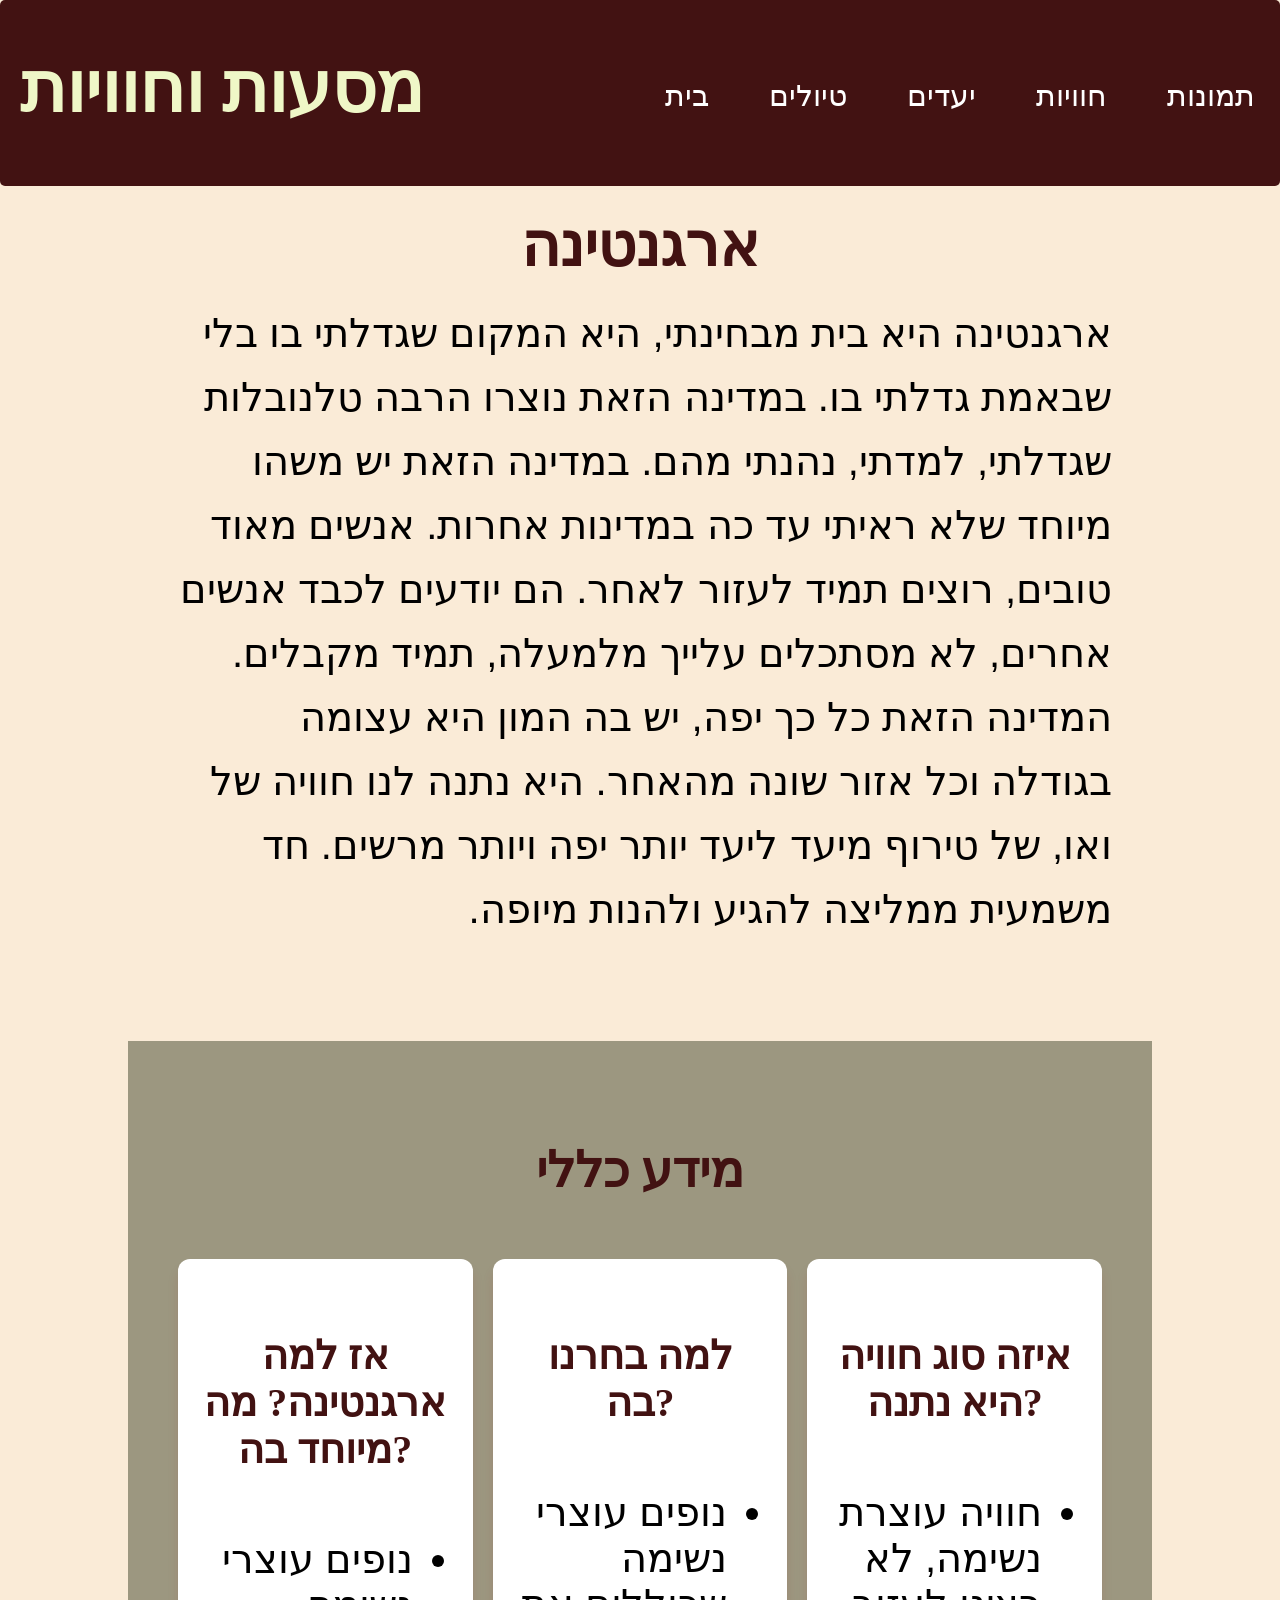
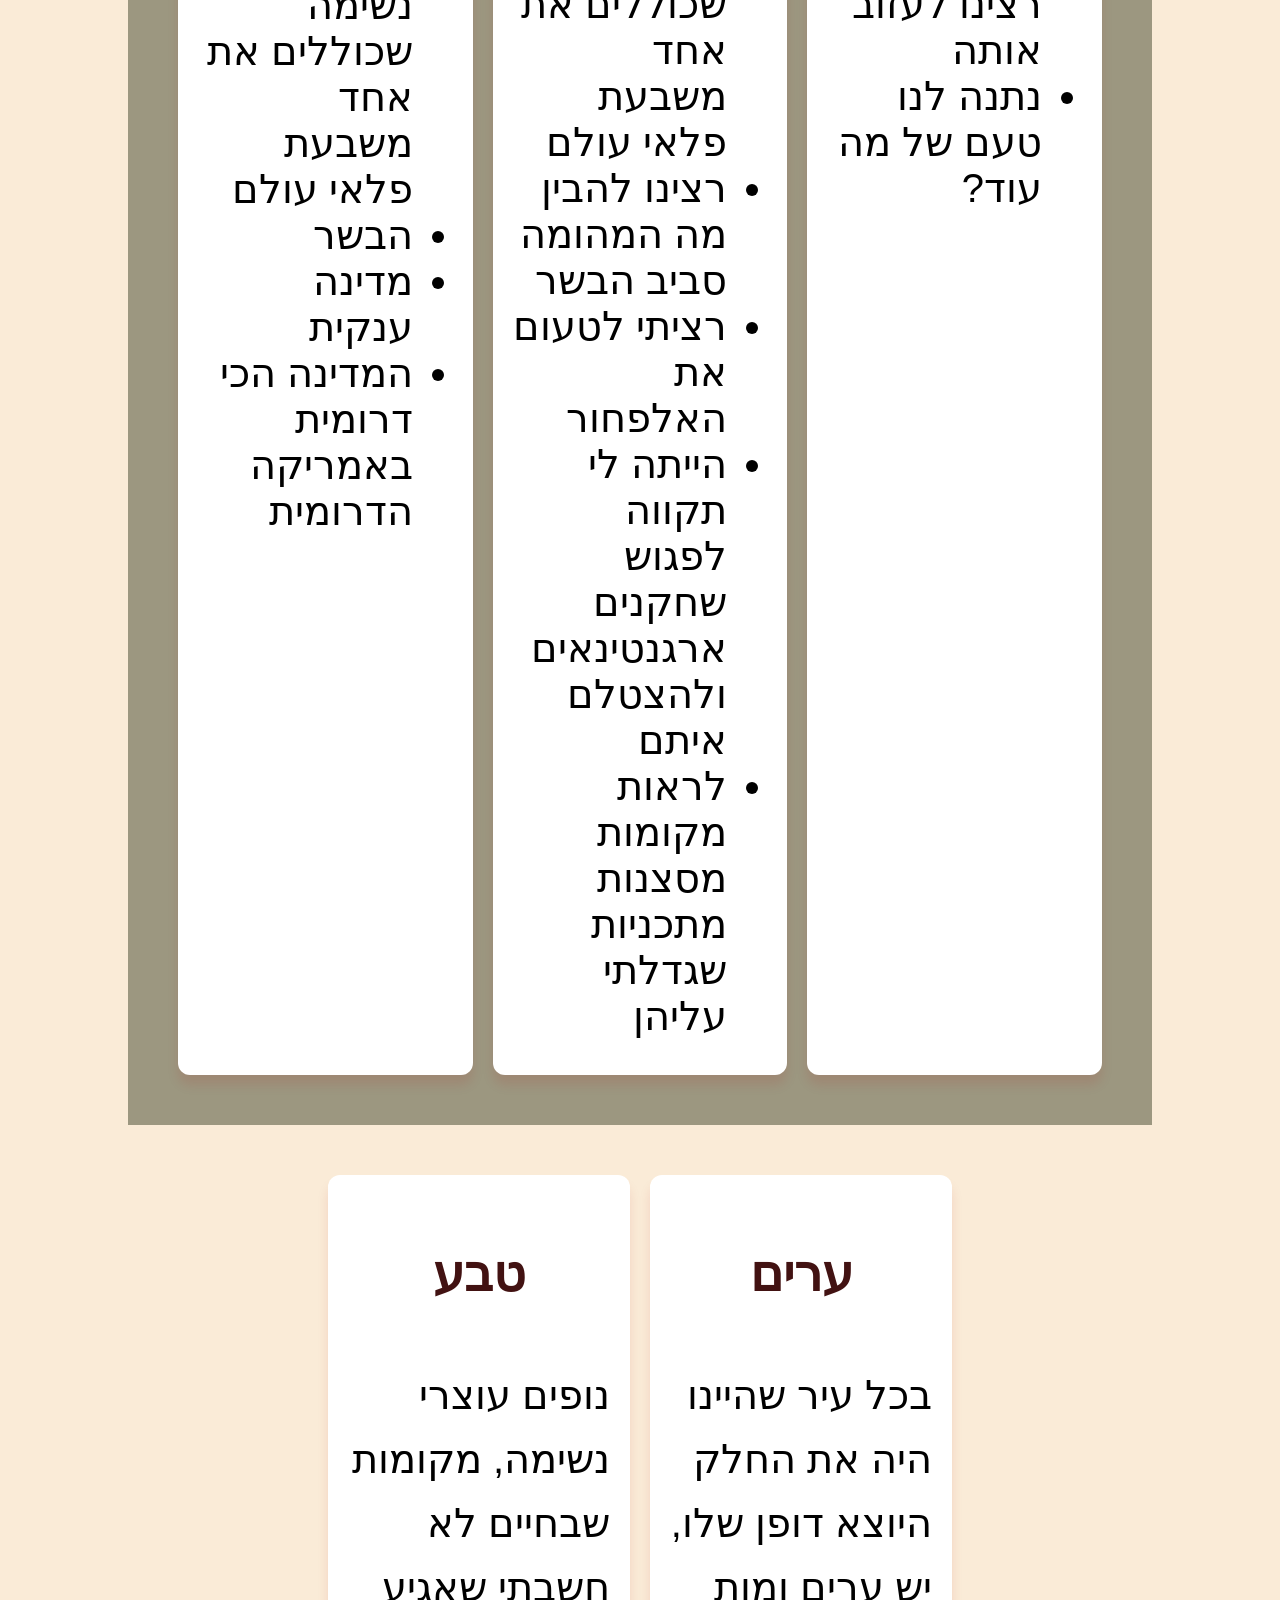
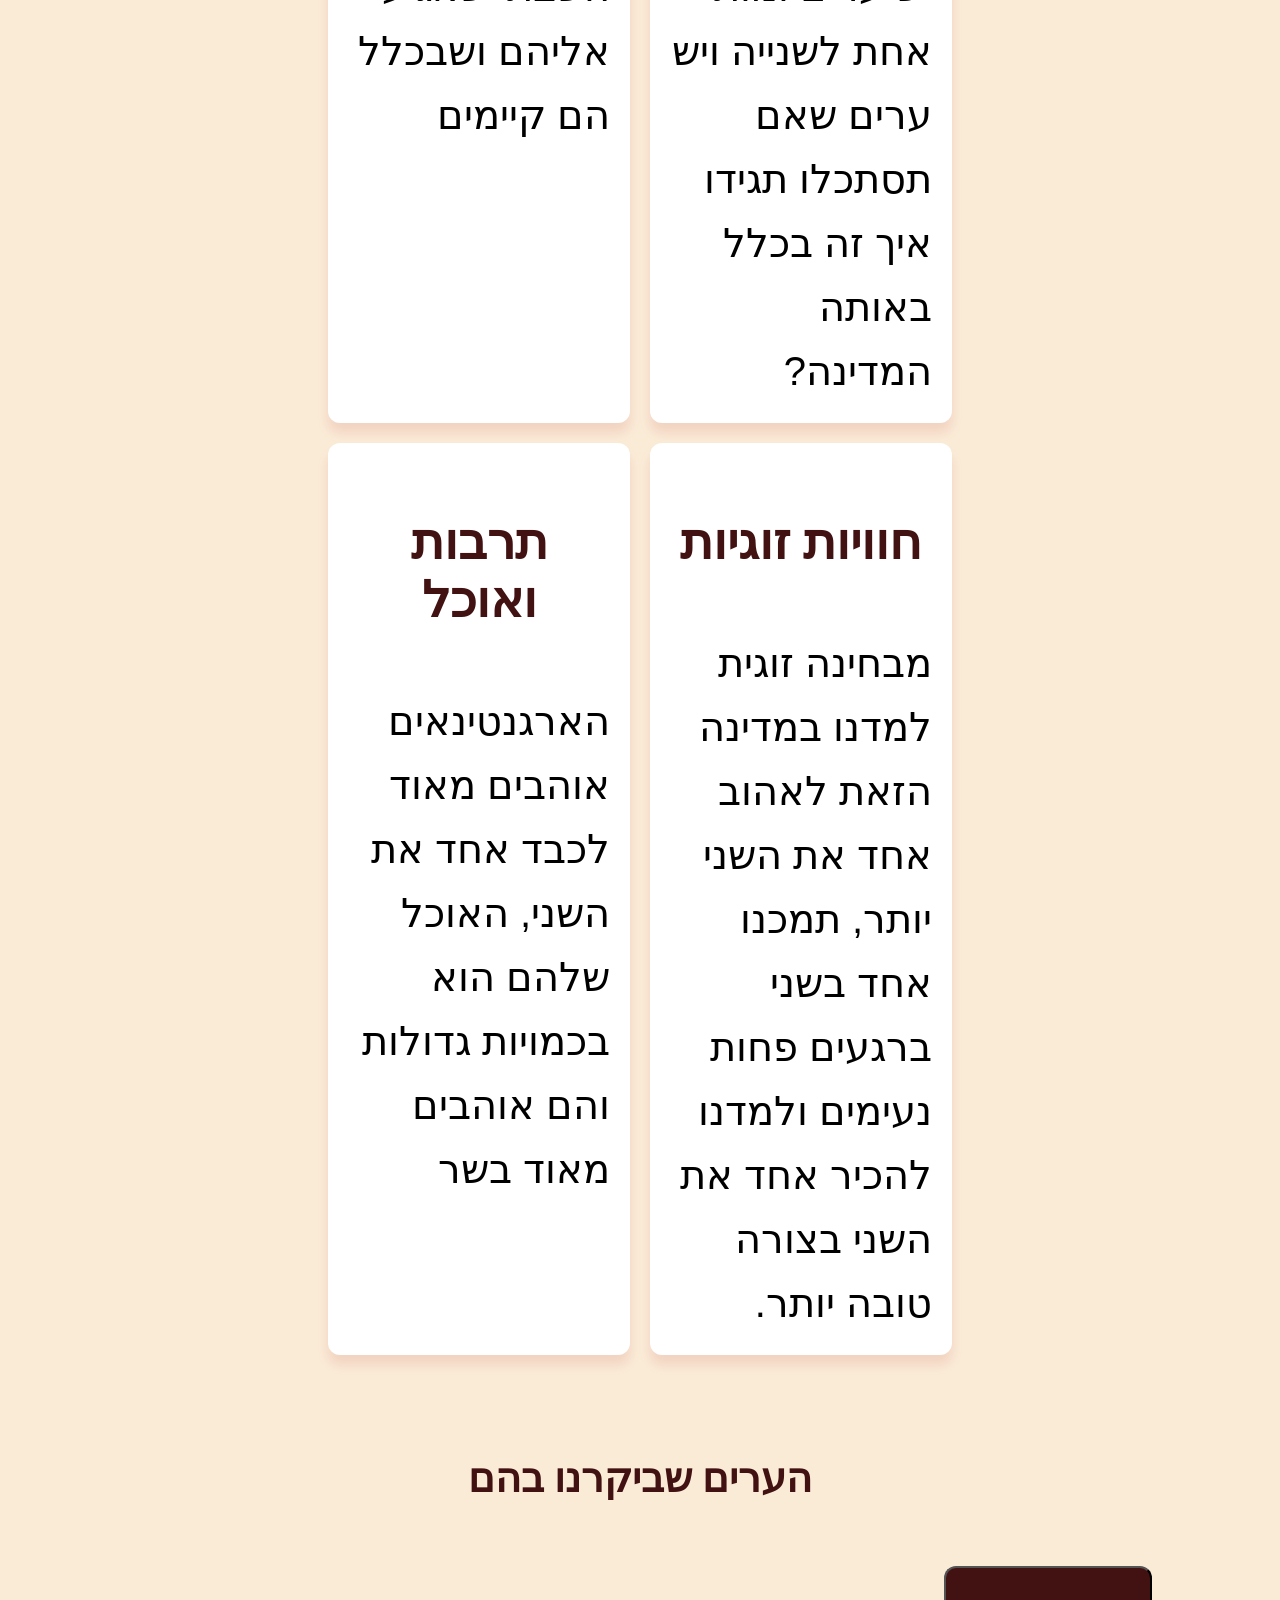
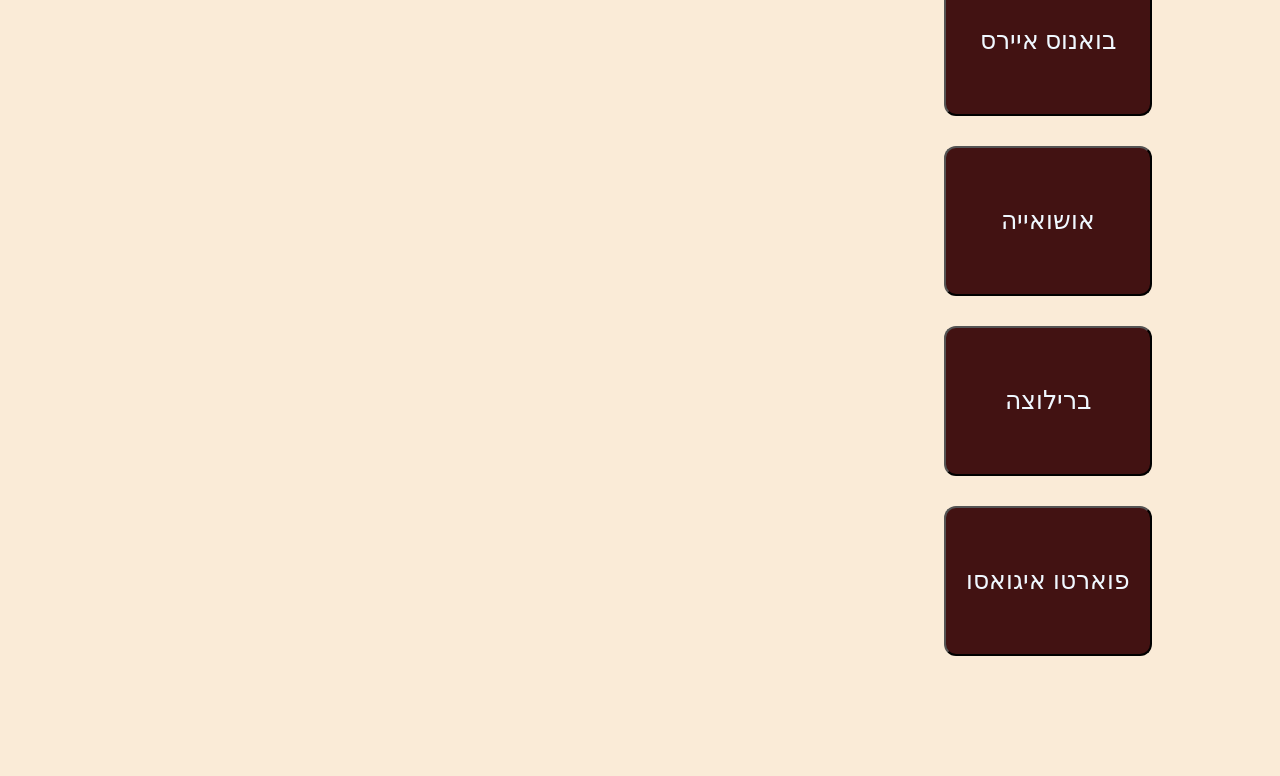
==== html-files/argentina.html @ 8920b6bd "initial commit" ====
<!DOCTYPE html>
<html lang="he">

<head>
  <meta charset="UTF-8">
  <meta name="viewport" content="width=device-width, initial-scale=1.0">
  <title> מסעות וחוויות | ארגנטינה</title>
  <link rel="stylesheet" href="../hanymoon.css">
</head>

<body>
  <header id="site-header">
    <h1>מסעות וחוויות</h1>

    <nav aria-label="ניווט ראשי">
      <ul class="main-nav">
        <li><a href="../index.html">בית</a></li>
        <li><a href="trips.html">טיולים</a>
        </li>
        <li id="destinations-nav"><a href="destinations.html">יעדים</a>
          <ul id="destinations-ul">
            <li><a href="argentina.html">ארגנטינה</a></li>
            <li><a href="brazil.html">ברזיל</a></li>
            <li><a href="mexico.html">מקסיקו</a></li>
            <li><a href="florida.html">פלורידה</a></li>
          </ul>
        </li>
        <li><a href="experiences.html">חוויות</a></li>
        <li><a href="pic.html"> תמונות</a></li>
      </ul>
    </nav>
  </header>
  <main>
    <section class="about" id="argentina">
      <h2> ארגנטינה </h2>
      <p>
        ארגנטינה היא בית מבחינתי, היא המקום שגדלתי בו בלי שבאמת גדלתי בו.
        במדינה הזאת נוצרו הרבה טלנובלות שגדלתי, למדתי, נהנתי מהם.
        במדינה הזאת יש משהו מיוחד שלא ראיתי עד כה במדינות אחרות.
        אנשים מאוד טובים, רוצים תמיד לעזור לאחר.
        הם יודעים לכבד אנשים אחרים, לא מסתכלים עלייך מלמעלה, תמיד מקבלים.
        המדינה הזאת כל כך יפה, יש בה המון היא עצומה בגודלה וכל אזור שונה מהאחר.
        היא נתנה לנו חוויה של ואו, של טירוף מיעד ליעד יותר יפה ויותר מרשים.
        חד משמעית ממליצה להגיע ולהנות מיופה.
      </p>
    </section>
    <section class="why">
      <h3>מידע כללי</h3>
      <div class="cards-container">
        <article class="card list special">
          <h4> אז למה ארגנטינה? מה מיוחד בה?</h4>
          <ul>
            <li>נופים עוצרי נשימה שכוללים את אחד משבעת פלאי עולם</li>
            <li> הבשר </li>
            <li> מדינה ענקית</li>
            <li> המדינה הכי דרומית באמריקה הדרומית</li>
          </ul>
        </article>
        <article class="card list theChoice">
          <h4>למה בחרנו בה?</h4>
          <ul>
            <li>נופים עוצרי נשימה שכוללים את אחד משבעת פלאי עולם</li>
            <li> רצינו להבין מה המהומה סביב הבשר</li>
            <li>רציתי לטעום את האלפחור</li>
            <li> הייתה לי תקווה לפגוש שחקנים ארגנטינאים ולהצטלם איתם</li>
            <li> לראות מקומות מסצנות מתכניות שגדלתי עליהן</li>
          </ul>
        </article>
        <article class="card list afterChoice">
          <h4> איזה סוג חוויה היא נתנה? </h4>
          <ul>
            <li> חוויה עוצרת נשימה, לא רצינו לעזוב אותה</li>
            <li> נתנה לנו טעם של מה עוד?</li>
          </ul>
        </article>
      </div>
    </section>
    <section class="likedAbout">
      <div class="cards">
        <article class="card view">
          <h3>טבע</h3>
          <span> נופים עוצרי נשימה, מקומות שבחיים לא חשבתי שאגיע אליהם ושבכלל הם קיימים</span>
        </article>
        <article class="card cities">

          <h3>ערים</h3>
          <span> בכל עיר שהיינו היה את החלק היוצא דופן שלו, יש ערים ומות אחת לשנייה ויש ערים שאם תסתכלו תגידו איך זה
            בכלל באותה המדינה?
          </span>

        </article>
        <article class="card culture">
          <h3>תרבות ואוכל</h3>
          <span> הארגנטינאים אוהבים מאוד לכבד אחד את השני, האוכל שלהם הוא בכמויות גדולות והם אוהבים מאוד בשר</span>
        </article>
        <article class="card experiences">
          <h3> חוויות זוגיות</h3>
          <span> מבחינה זוגית למדנו במדינה הזאת לאהוב אחד את השני יותר, תמכנו אחד בשני ברגעים פחות נעימים ולמדנו להכיר
            אחד את השני בצורה טובה יותר.</span>

        </article>
      </div>

    </section>
    <div>
      <h4>הערים שביקרנו בהם</h4>
      <section class="visitedCities">
        <div id="city">

          <button class="cityBtn" id="buenosAires">
            בואנוס איירס
          </button>

          <button class="cityBtn" id="ushuaia">
            אושואייה
          </button>

          <button class="cityBtn" id="bariloche">
            ברילוצה
          </button>

          <button class="cityBtn" id="puertoIguazu">
            פוארטו איגואסו
          </button>

        </div>

        <div class="aboutCity buenosAires">
          <p>העיר בירה של ארגנטינה...</p>
          <img src="../images/argentina.jpg">
        </div>
        <div class="aboutCity ushuaia">

          <p>העיר הדרומית בעולם...</p>
          <img src="../images/argentina/Ushuaia/laguna esmeralda/IMG-20251225-WA0029.jpg">

        </div>
        <div class="aboutCity bariloche">

          <p>עיר של אגמים והרים...</p>
          <img src="../images/argentina/bariloche/cero companiero/20260102_122520.jpg">
        </div>
        <div class="aboutCity puertoIguazu">

          <p>מפלי איגואסו המרשימים...</p>
          <img src="../images/argentina/iguazu falls/20260109_155332.jpg">
        </div>
      </section>
    </div>
  </main>

  <script src="../js/script.js"></script>
</body>

</html>
---- hanymoon.css ----
body {
  margin: 0;
  padding-top: 150px;
  background-color: antiquewhite;
  font-family: 'Gill Sans', 'Gill Sans MT', Calibri, 'Trebuchet MS', sans-serif;
}
h1,h2,h3,h4{
  text-align: center;
  font-family: "titelfont";
  padding-bottom: 10px;
}
h1 {
  color: rgb(239, 247, 199);
  font-size: 70px;
}
h2,h3,h4{
  color:rgb(66, 18, 18);
}
h2{
  font-size: 60px;
}
h3{
   font-size: 50px;
}
h4{
   font-size: 40px;
}
.welcome
{
 padding: 20px; 
 margin: 0px;
}
p,span{
   font-size: 40px;
 
}

.card span,p {
  display: block;
  text-align: right;
  direction: rtl;
  line-height: 1.6;
  margin-top: 10px;
}
#site-header {
  position: fixed;
  top: 0;
  left: 0;
  right: 0;
  background-color: rgb(66, 18, 18);
  color: white;
  padding-right: 20px;
  padding-left: 20px;
  display: flex;
  justify-content: space-between;
  align-items: center;
  border-radius: 5px;
}

.main-nav {
  display: flex;
  gap: 50px;
  list-style: none;

}
#destinations-nav
{
    position: relative;
}
#destinations-nav ul {
  display: none;
  position: absolute;
  top: 40px;
  right: 0;
  list-style: none;
  background-color: rgb(66, 18, 18);
  padding: 10px;
  margin: 0;
  border-radius: 10px;
}

#destinations-nav:hover ul {
  display: block;
}
#destinations-nav #destinations-ul a {
  padding: 10px;
  display: block;
}
nav a {
  position: relative;
  font-size: 30px;
  color: white;
  text-decoration: none;
  padding: 5px;
  border-radius: 10px;
}
nav a::after
{
  content: "";
  position: absolute;
  width: 0;
  height: 2px;
  background: white;
  bottom: -4px;
  right: 0;
  transition: width 0.3s;
}
nav a:hover::after {
  width: 100%;
}
nav a:hover,#destinations-nav:hover{
  color: black;
  background-color: rgb(239, 247, 199);
}

main {
  background-color: antiquewhite;
  max-width: 80%;
  margin: auto;
  padding: 20px;
}

.hero {
  background-color: white;
  padding: 40px;
  border-radius: 12px;
  margin-bottom: 30px;
}

.intro {
  background-color: white;
  padding: 10px;
  border-radius: 12px;
  margin-bottom: 30px;
}

.trips-preview,
.destinations-preview,
.experiences-preview
{
  margin-bottom: 40px;
}

.cards-container {
  display: flex;
  flex-wrap: wrap;

  gap: 20px;
}

.card {
  flex: 1 1 250px;
  background-color: white;
  padding: 20px;
  border-radius: 12px;
  transition: transform 0.3s ease;
  box-shadow: 0 10px 12px rgba(173, 12, 12, 0.1);
  align-items: flex-end;
}

.card:hover {
    transform: translateY(-6px);
  box-shadow: 0 0 30px rgb(135, 154, 184);
}
h2{
  margin: 0px;
}
@font-face {
  font-family: "titelfont";
  src: url("fonts/anka/ankaclm-bold-webfont.ttf");
}
.argentina::after
{
  content: "";
  display: block;
  height: 0;
  background-image: url("../images/argentina.jpg");
  background-size: cover;
  background-position: center;
  transition: height 0.3s ease;
}
.brazil::after
{
  content: "";
  display: block;
  height: 0;
  background-image: url("../images/brazil.jpg");
  background-size: cover;
  background-position: center;
  transition: height 0.3s ease;
}
.mexico::after
{
  content: "";
  display: block;
  height: 0;
  background-image: url("../images/mexico.jpg");
  background-size: cover;
  background-position: center;
  transition: height 0.3s ease;
}
.florida::after
{
  content: "";
  display: block;
  height: 0;
  background-image: url("../images/florida.jpg");
  background-size: cover;
  background-position: center;
  transition: height 0.3s ease;
}
.card:hover::after {
  height: 300px;
}

.about
{
padding: 40px; 
margin: 0px;
}
.why
{
  margin: 20px 0 40px 0;
  margin-bottom: 50px;
  background-color: rgb(156, 151, 128);
  padding: 50px;
  height: 100%;
}

.card.list:hover {
  transform: translateY(-10px);
  background-color:antiquewhite;
}
.card.list ul
{
 direction: rtl;
}

.likedAbout
{
   margin-left: 200px;
  margin-right: 200px;
}
.cards {
  display: flex;
  flex-wrap: wrap;
  gap: 20px;
}
 .visitedCities
{
  display: flex;
  direction: rtl;
} 
#city,.tripsCity {
  display: flex;
  flex-direction: column;
  gap: 30px;
  border-radius: 0px;
  margin-left:100px;
}
.tripsCity
{ align-items: flex-start;
}
 
.tripsCity button:hover, #city button:hover
{
  transform: translateY(5px);
  box-shadow: 0 0 30px rgb(135, 154, 184);
}
#city button,.tripsCity button
{
  padding: 15px 20px;
  background-color: rgb(66, 18, 18);
  text-decoration: none; /* Removes the underline */
  font-size: 25px;
  border-radius: 12px;
  color: aliceblue;
  width: 100%;
  height: 150px;
  max-width: 300px;
}


.cityInState
{
  display: none;
   margin-right: 50px;
}
.aboutCity
{
  display: inline-block;
  margin-left: 50px;
  padding-right: 20px;
  display: none;
 
}

.aboutCity img {
  width: 100%;
  max-width: 500px;

}
button
{
   cursor: pointer;
}
.site-highlights,
.project-skills {
  background-color: rgba(255, 255, 255, 0.425);
  padding: 20px;
  border-radius: 12px;
  margin-bottom: 30px;
}

section {
  margin-bottom: 100px;
}
.welcome {
 background: linear-gradient(135deg, rgba(66, 18, 18, 0.96), rgba(125, 67, 67, 0.9));
  color: white;
  padding: 70px 40px;
  border-radius: 24px;
  margin: 30px 0 50px;
  text-align: center;
}

.welcome h2 {
  color: white;
  font-size: 48px;
  margin-bottom: 20px;
}

.stateBtn {
  all: unset;
  display: inline-block;
  width: 100%;
  text-align: center;
  font-family: "titelfont";
  font-size: 40px;
  color: rgb(66, 18, 18);
  cursor: pointer;
  padding-bottom: 10px;
}

.countries {
  display: flex;
  gap: 30px; 
  
}
#city button.active, .tripsCity button.active {
  color:red;
}

.aboutCity img{
    width: 100%;
  height: 350px;
  object-fit: cover;
}

li{
  font-size: 40px;
}

/* mobile: */

@media (max-width: 768px) {

  body {
    padding-top: 120px;
  }

  h1 {
    font-size: 40px;
  }

  h2 {
    font-size: 36px;
  }

  h3 {
    font-size: 30px;
  }

  h4 {
    font-size: 26px;
  }

  p {
    font-size: 18px;
  }

  main {
    max-width: 95%;
    padding: 10px;
  }

  #site-header {
    flex-direction: column;
    gap: 10px;
    padding: 10px;
  }

  .main-nav {
    gap: 15px;
    padding: 0;
  }

  nav a {
    font-size: 20px;
  }

  .cards-container,
  .countries,
  .visitedCities {
    flex-direction: column;
  }

  #city,
  .tripsCity {
    margin-left: 0;
    width: 100%;
  }

  #city button,
  .tripsCity button {
    max-width: none;
    height: auto;
    min-height: 70px;
    font-size: 20px;
  }

  .aboutCity {
    margin-left: 0;
    padding-right: 0;
  }

  .aboutCity img {
    max-width: 100%;
  }

  .likedAbout {
    margin-left: 0;
    margin-right: 0;
  }
}
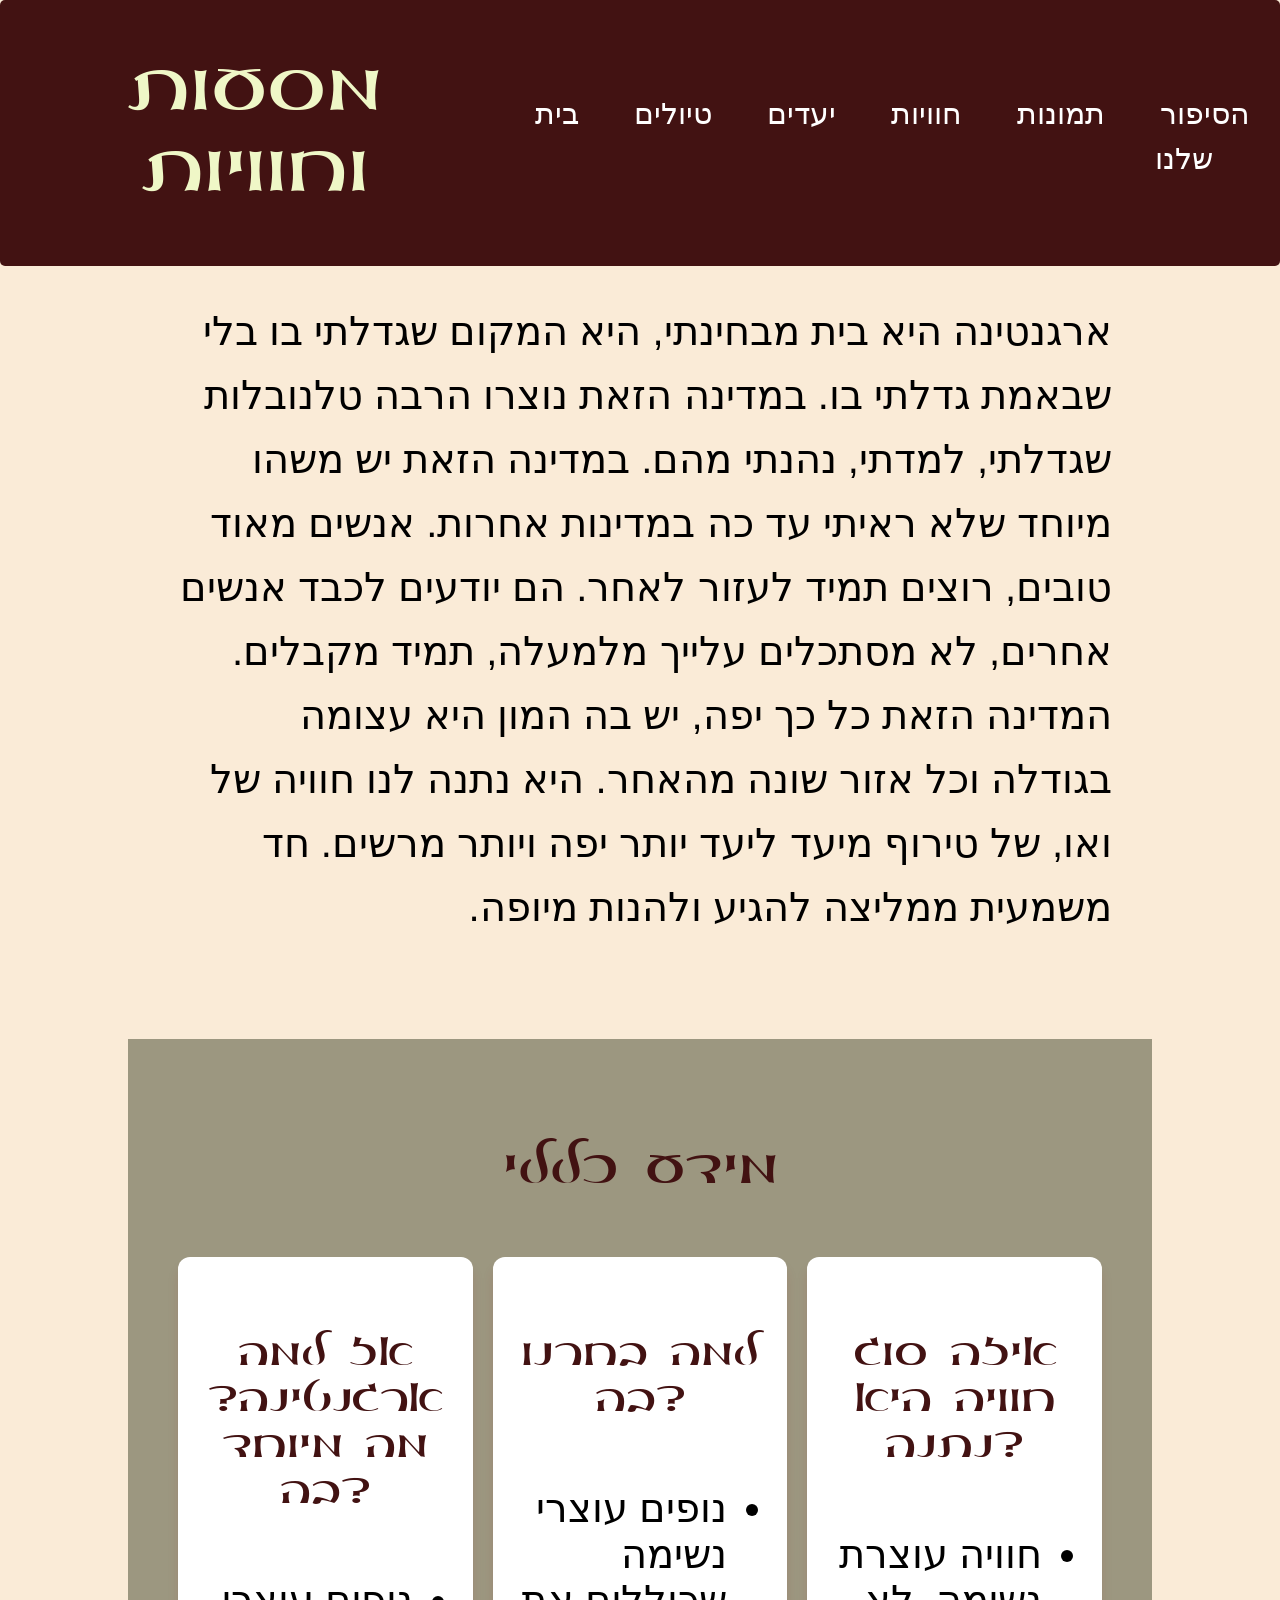
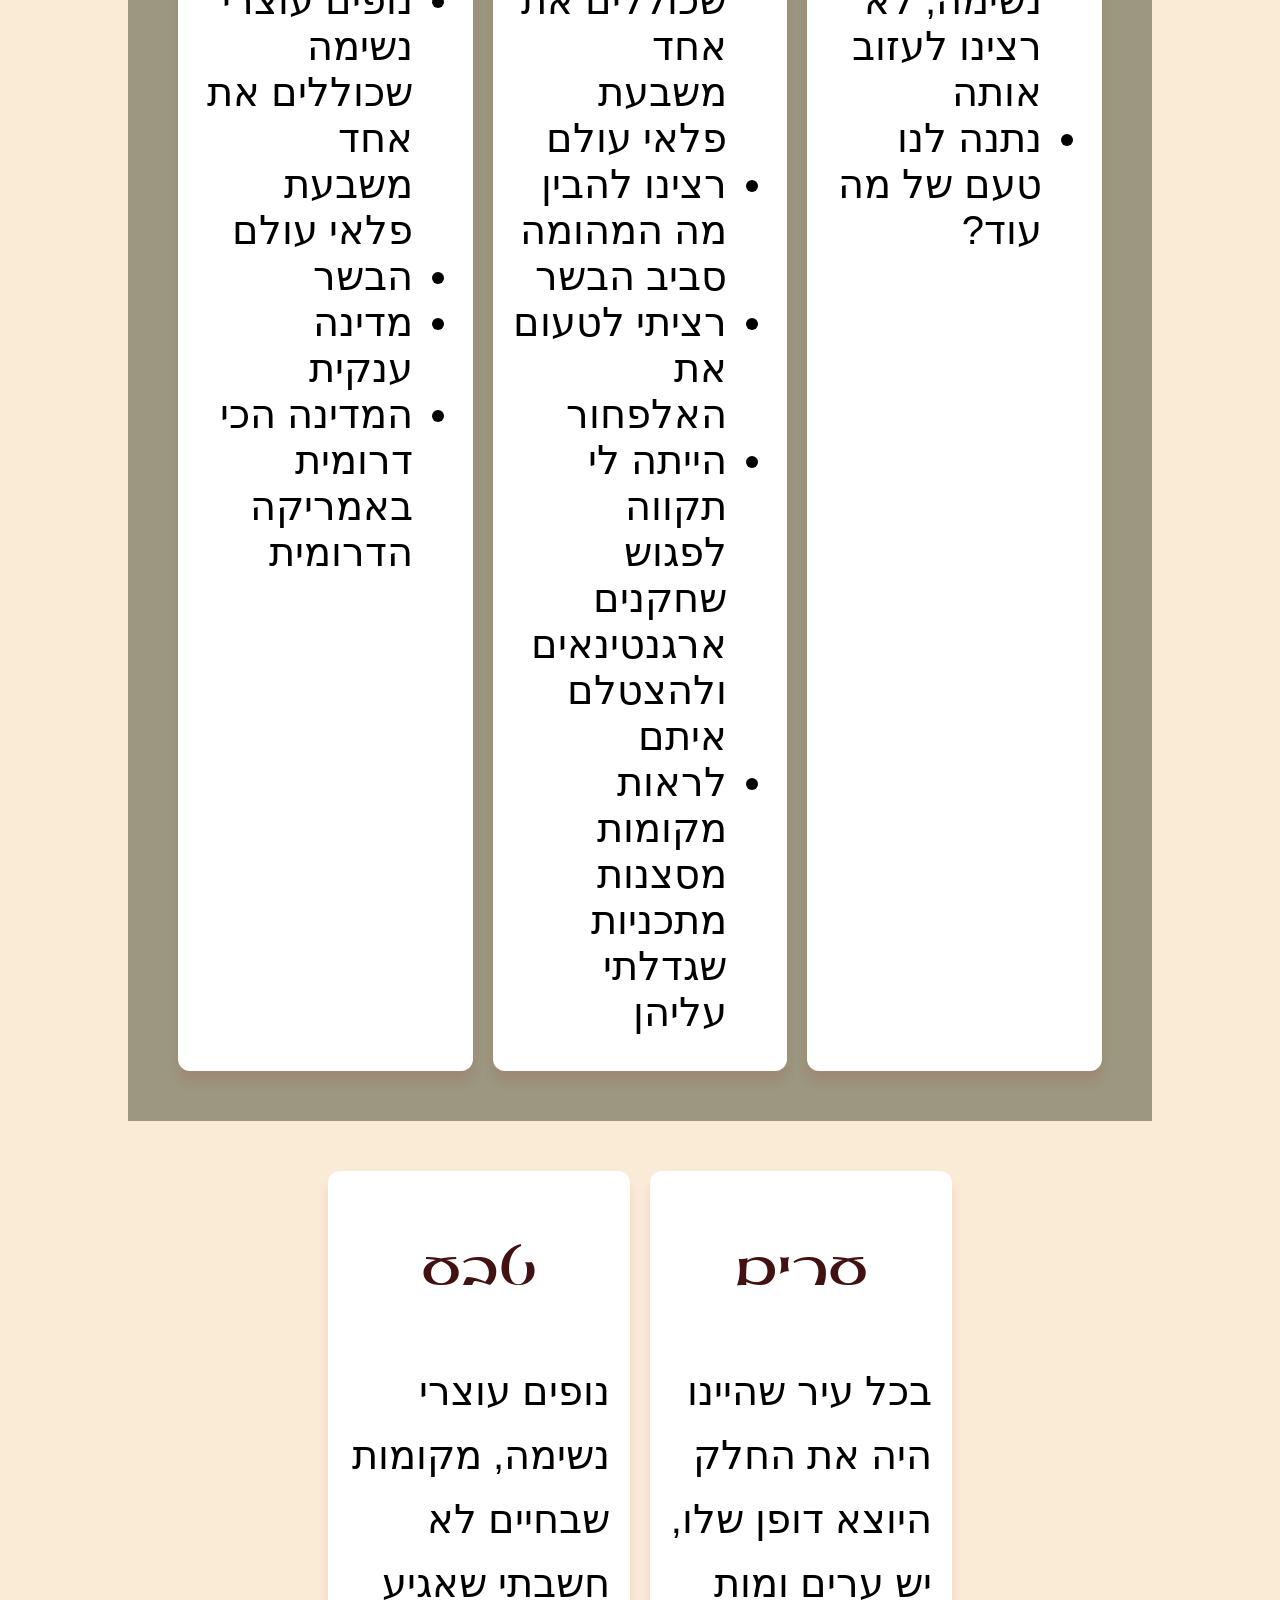
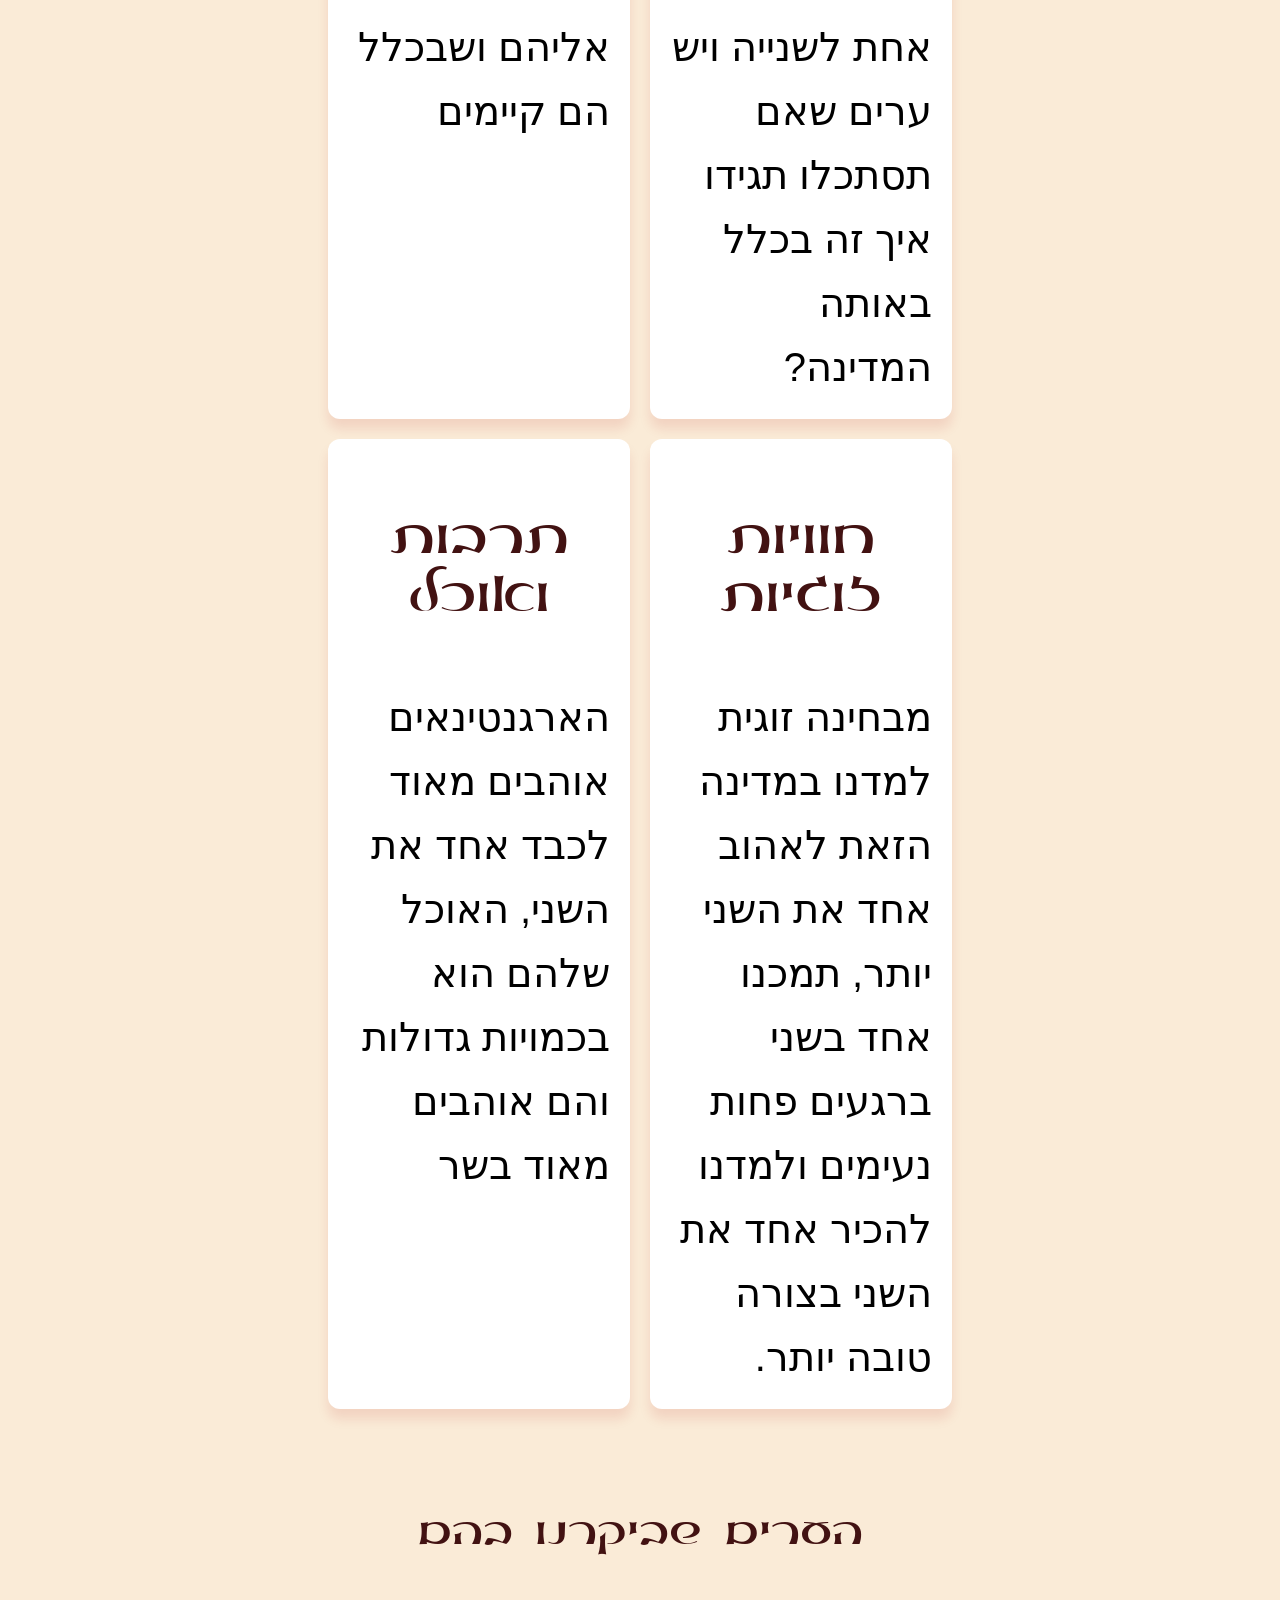
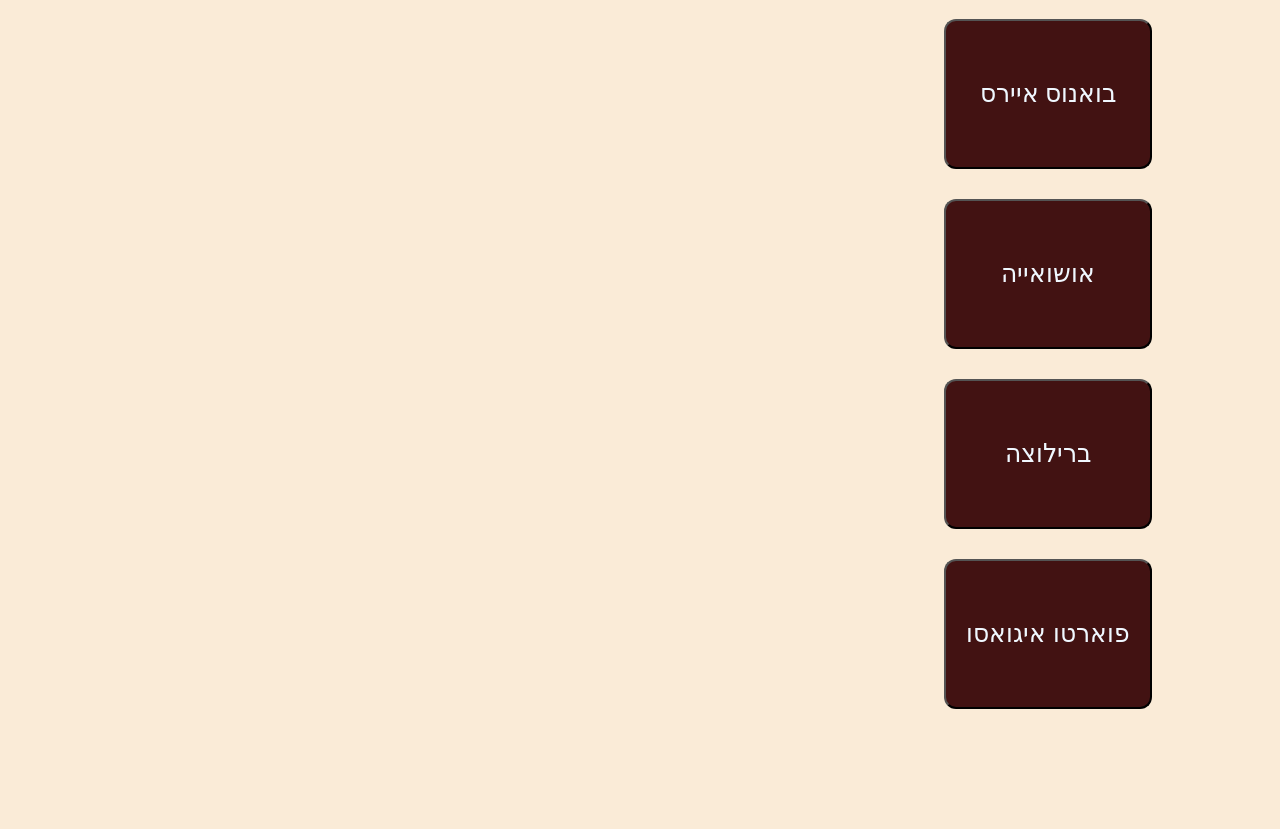
==== commit 35c5841e: "more changes" ====
--- a/html-files/argentina.html
+++ b/html-files/argentina.html
@@ -27,6 +27,7 @@
         </li>
         <li><a href="experiences.html">חוויות</a></li>
         <li><a href="pic.html"> תמונות</a></li>
+        <li><a href="story.html"> הסיפור שלנו</a></li>
       </ul>
     </nav>
   </header>
@@ -127,7 +128,8 @@
 
         <div class="aboutCity buenosAires">
           <p>העיר בירה של ארגנטינה...</p>
-          <img src="../images/argentina.jpg">
+          <!-- <img src="../images/argentina.jpg"> -->
+          <img src="https://res.cloudinary.com/dhsxupjcn/image/upload/v1778584753/DSC_0284_yiumml.jpg" />
         </div>
         <div class="aboutCity ushuaia">
 
--- a/hanymoon.css
+++ b/hanymoon.css
@@ -360,7 +360,294 @@
 li{
   font-size: 40px;
 }
-
+:root {
+  --story-bg: #faf4ec;
+  --story-card: #fffaf4;
+  --story-text: #2d2520;
+  --story-muted: #6f6259;
+  --story-line: rgba(96, 55, 43, 0.16);
+  --story-brown: #5b2b24;
+  --story-brown-soft: #8d5a4c;
+  --story-sand: #ead7c3;
+  --story-radius: 28px;
+  --story-shadow: 0 18px 45px rgba(54, 28, 22, 0.10);
+}
+
+.story-shell {
+  background:
+    radial-gradient(circle at 12% 8%, rgba(141, 90, 76, 0.14), transparent 32rem),
+    linear-gradient(180deg, #fffaf4 0%, var(--story-bg) 55%, #f2e3d4 100%);
+  color: var(--story-text);
+  min-height: 100vh;
+  padding: 135px 24px 90px;
+}
+
+.story-cover,
+.honeymoon-intro,
+.general-story-clean,
+.country-picker-clean,
+.country-panel {
+padding-left: 200px;
+padding-right: 200px;
+}
+
+.story-cover {
+  min-height: 420px;
+  border-radius: 42px;
+  padding: 64px;
+  display: flex;
+  flex-direction: column;
+  justify-content: flex-end;
+  background:
+    linear-gradient(135deg, rgba(64, 25, 20, 0.92), rgba(141, 90, 76, 0.72));
+  color: white;
+  box-shadow: var(--story-shadow);
+  margin-bottom: 42px;
+}
+
+.story-cover h2 {
+  font-size: clamp(2.6rem, 7vw, 5.8rem);
+  line-height: 1;
+  margin-bottom: 22px;
+}
+
+.story-cover p {
+  max-width: 720px;
+  font-size: 40px;
+  line-height: 1.9;
+}
+
+.story-kicker {
+  color: #caa36a;
+  font-weight: 800;
+  letter-spacing: 0.14em;
+  text-transform: uppercase;
+  font-size: 0.82rem;
+  margin-bottom: 10px;
+}
+
+.honeymoon-intro {
+  display: grid;
+  grid-template-columns: minmax(0, 1.45fr) minmax(260px, 0.55fr);
+  gap: 35px;
+  margin-bottom: 58px;
+}
+
+.honeymoon-intro > div,
+.route-card,
+.general-story-clean,
+.country-picker-clean,
+.country-panel {
+  background: rgba(255, 250, 244, 0.9);
+  border: 1px solid var(--story-line);
+  border-radius: var(--story-radius);
+  box-shadow: var(--story-shadow);
+}
+
+.honeymoon-intro > div,
+.route-card {
+  padding: 34px;
+}
+
+.honeymoon-intro h2,
+.general-story-clean h2,
+.country-picker-clean h2,
+.country-title-row h2 {
+  font-size: clamp(1.9rem, 4vw, 3.3rem);
+  line-height: 1.12;
+  margin-bottom: 16px;
+  color: var(--story-brown);
+}
+
+.honeymoon-intro p,
+.route-card p,
+.general-story-clean p,
+.country-title-row p,
+.place-content p {
+  color: var(--story-muted);
+  line-height: 1.9;
+  font-size: 1.04rem;
+}
+
+.route-card h3 {
+  color: var(--story-brown);
+  font-size: 1.35rem;
+  margin-bottom: 12px;
+}
+
+.trip-tags {
+  display: flex;
+  flex-wrap: wrap;
+  gap: 10px;
+  margin-top: 22px;
+}
+
+.trip-tags span,
+.empty-places span {
+  background: var(--story-sand);
+  color: var(--story-brown);
+  border-radius: 999px;
+  padding: 9px 14px;
+  font-weight: 700;
+  font-size: 0.92rem;
+}
+
+.general-story-clean {
+  padding: 42px;
+  margin-bottom: 58px;
+}
+
+.text-chapter {
+  max-width: 780px;
+  border-top: 1px solid var(--story-line);
+  padding-top: 28px;
+  margin-top: 28px;
+}
+
+.text-chapter h3,
+.place-content h3 {
+  color: var(--story-brown);
+  font-size: 1.45rem;
+  margin-bottom: 12px;
+}
+
+.story-emphasis {
+  color: var(--story-brown) !important;
+  font-weight: 900;
+  font-size: 1.18rem !important;
+}
+
+.country-picker-clean {
+  padding: 34px;
+  margin-bottom: 28px;
+}
+
+.country-buttons {
+  display: flex;
+  flex-wrap: wrap;
+  gap: 12px;
+  margin-top: 22px;
+}
+
+.country-btn,
+.place-btn {
+  border: 1px solid transparent;
+  background: var(--story-sand);
+  color: var(--story-brown);
+  border-radius: 999px;
+  padding: 12px 18px;
+  font-weight: 800;
+  cursor: pointer;
+  transition: 0.25s ease;
+}
+
+.country-btn:hover,
+.place-btn:hover {
+  transform: translateY(-2px);
+  box-shadow: 0 12px 26px rgba(54, 28, 22, 0.12);
+}
+
+.country-btn.active,
+.place-btn.active {
+  background: var(--story-brown);
+  color: white;
+}
+
+.country-panel {
+  display: none;
+  padding: 38px;
+}
+
+.country-panel.active {
+  display: block;
+}
+
+.country-title-row {
+  display: grid;
+  grid-template-columns: minmax(0, 0.9fr) minmax(280px, 1.1fr);
+  gap: 24px;
+  align-items: end;
+  border-bottom: 1px solid var(--story-line);
+  padding-bottom: 28px;
+  margin-bottom: 28px;
+}
+
+.places-layout {
+  display: grid;
+  grid-template-columns: 230px minmax(0, 1fr);
+  gap: 28px;
+}
+
+.places-menu {
+  display: flex;
+  flex-direction: column;
+  gap: 12px;
+}
+
+.place-btn {
+  text-align: right;
+  border-radius: 18px;
+}
+
+.place-content {
+  display: none;
+  background: #fffdfa;
+  border: 1px solid var(--story-line);
+  border-radius: 24px;
+  padding: 32px;
+}
+
+.place-content.active {
+  display: block;
+}
+
+.empty-places {
+  display: flex;
+  flex-wrap: wrap;
+  gap: 12px;
+  margin-top: 24px;
+}
+
+blockquote {
+  margin: 18px 0;
+  padding: 18px 22px;
+  border-right: 4px solid #caa36a;
+  background: #f4e6d8;
+  border-radius: 18px;
+  color: var(--story-brown);
+  font-weight: 700;
+}
+
+@media (max-width: 850px) {
+  .story-shell {
+    padding-inline: 16px;
+  }
+
+  .story-cover {
+    padding: 36px 24px;
+  }
+
+  .honeymoon-intro,
+  .country-title-row,
+  .places-layout {
+    grid-template-columns: 1fr;
+  }
+
+  .places-menu {
+    flex-direction: row;
+    overflow-x: auto;
+    padding-bottom: 8px;
+  }
+
+  .place-btn {
+    white-space: nowrap;
+  }
+
+  .general-story-clean,
+  .country-panel {
+    padding: 26px;
+  }
+}
 /* mobile: */
 
 @media (max-width: 768px) {
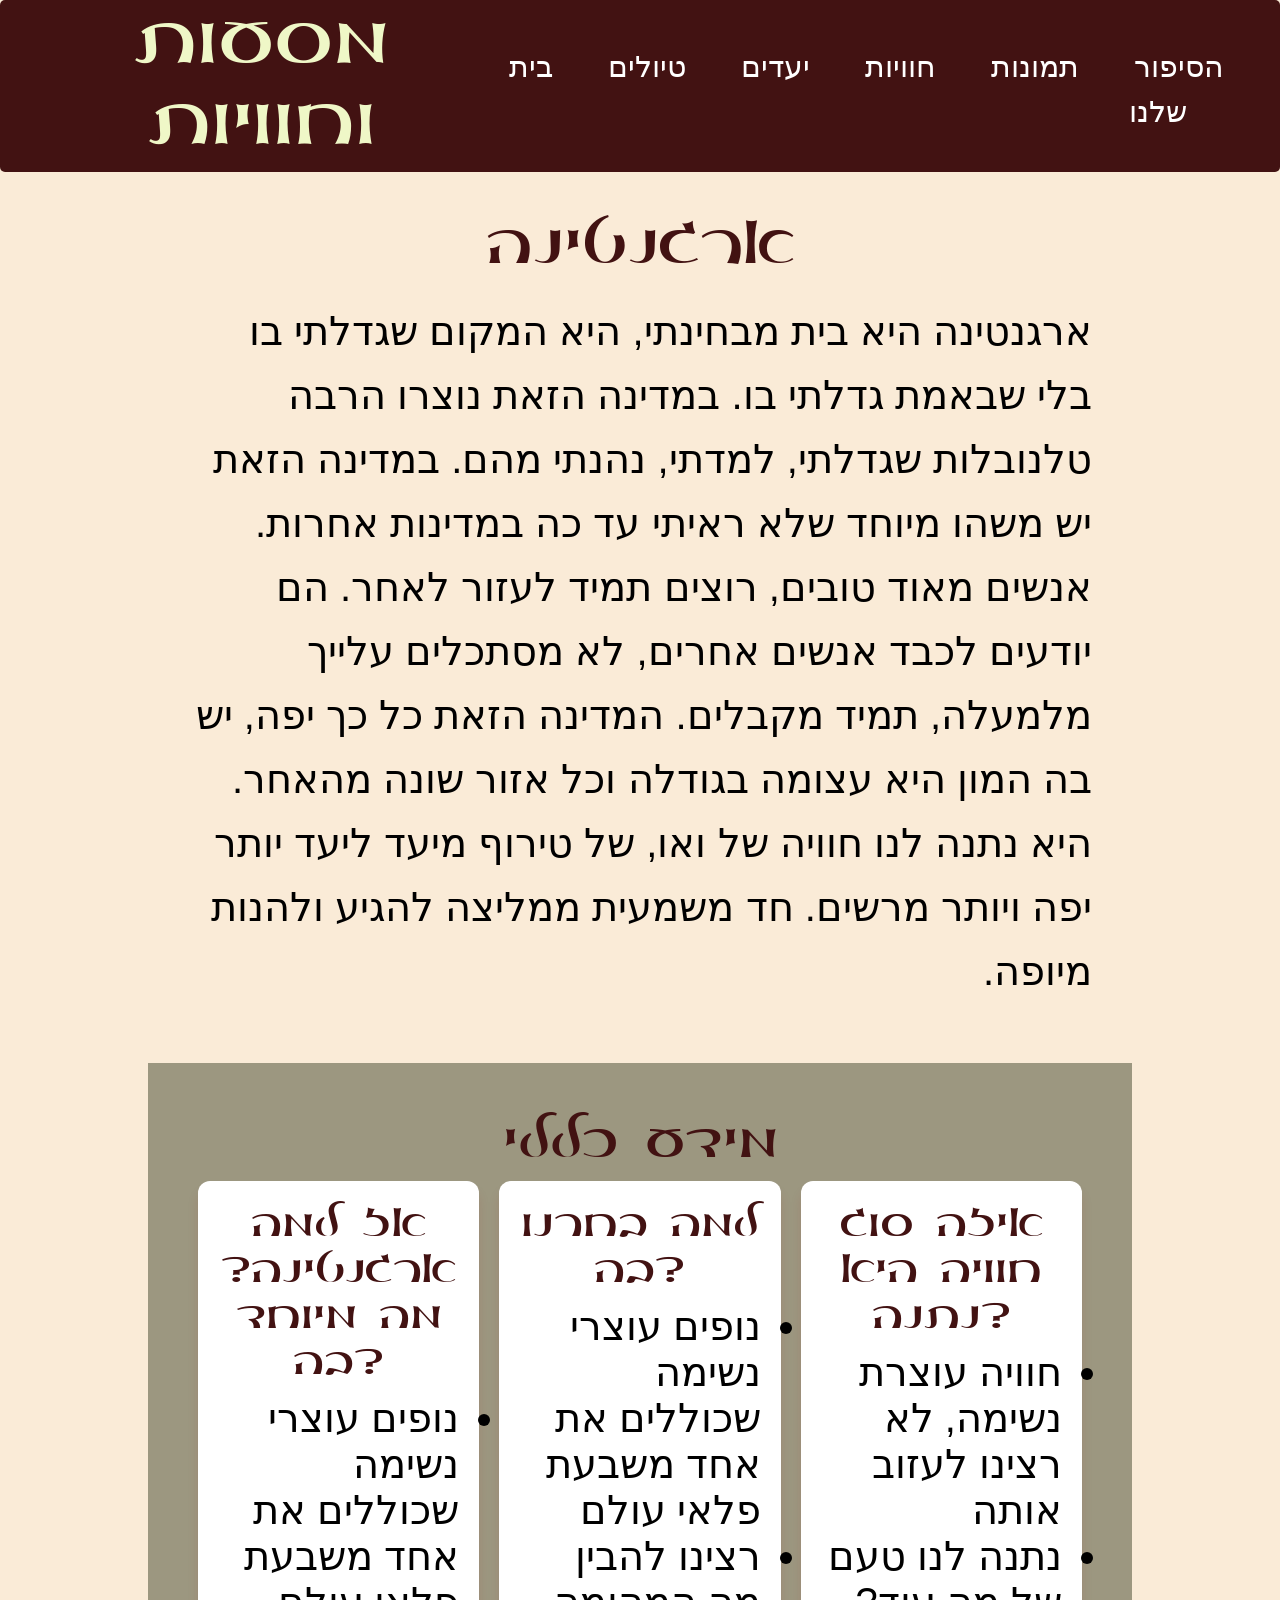
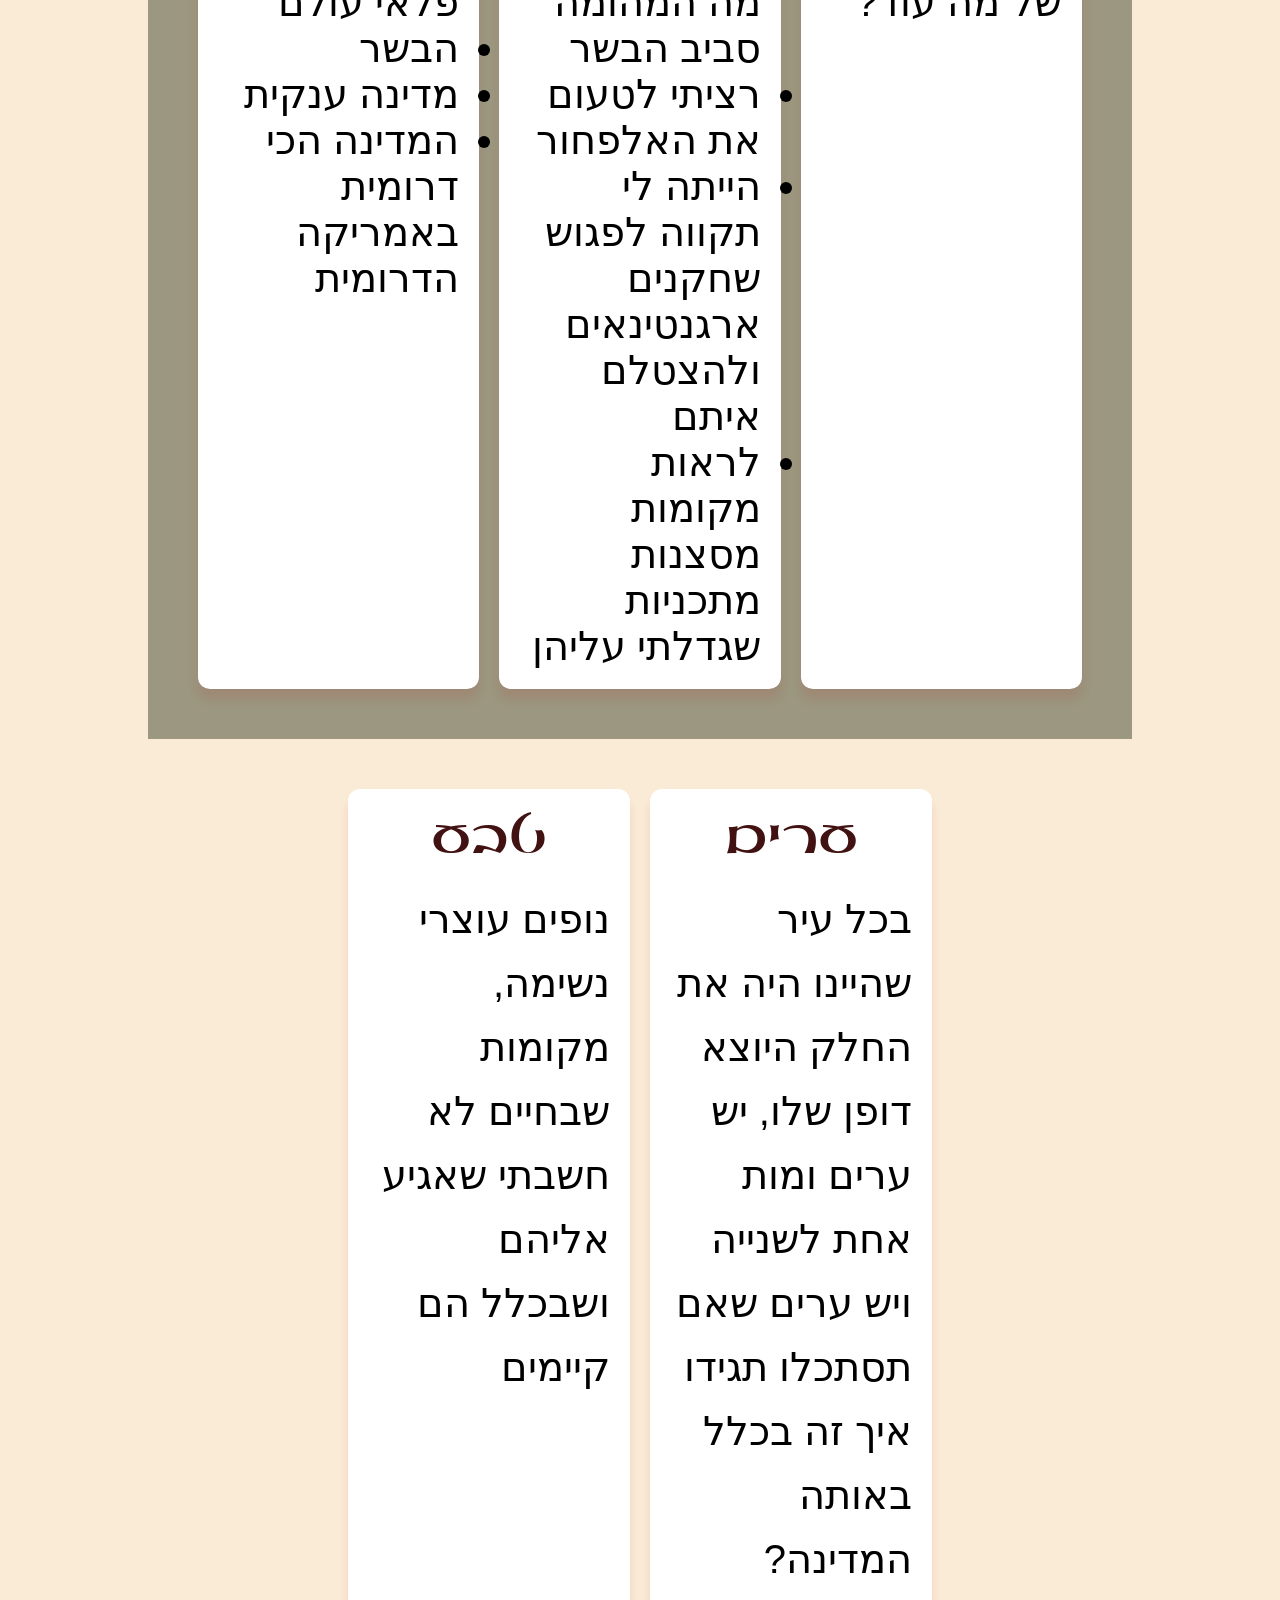
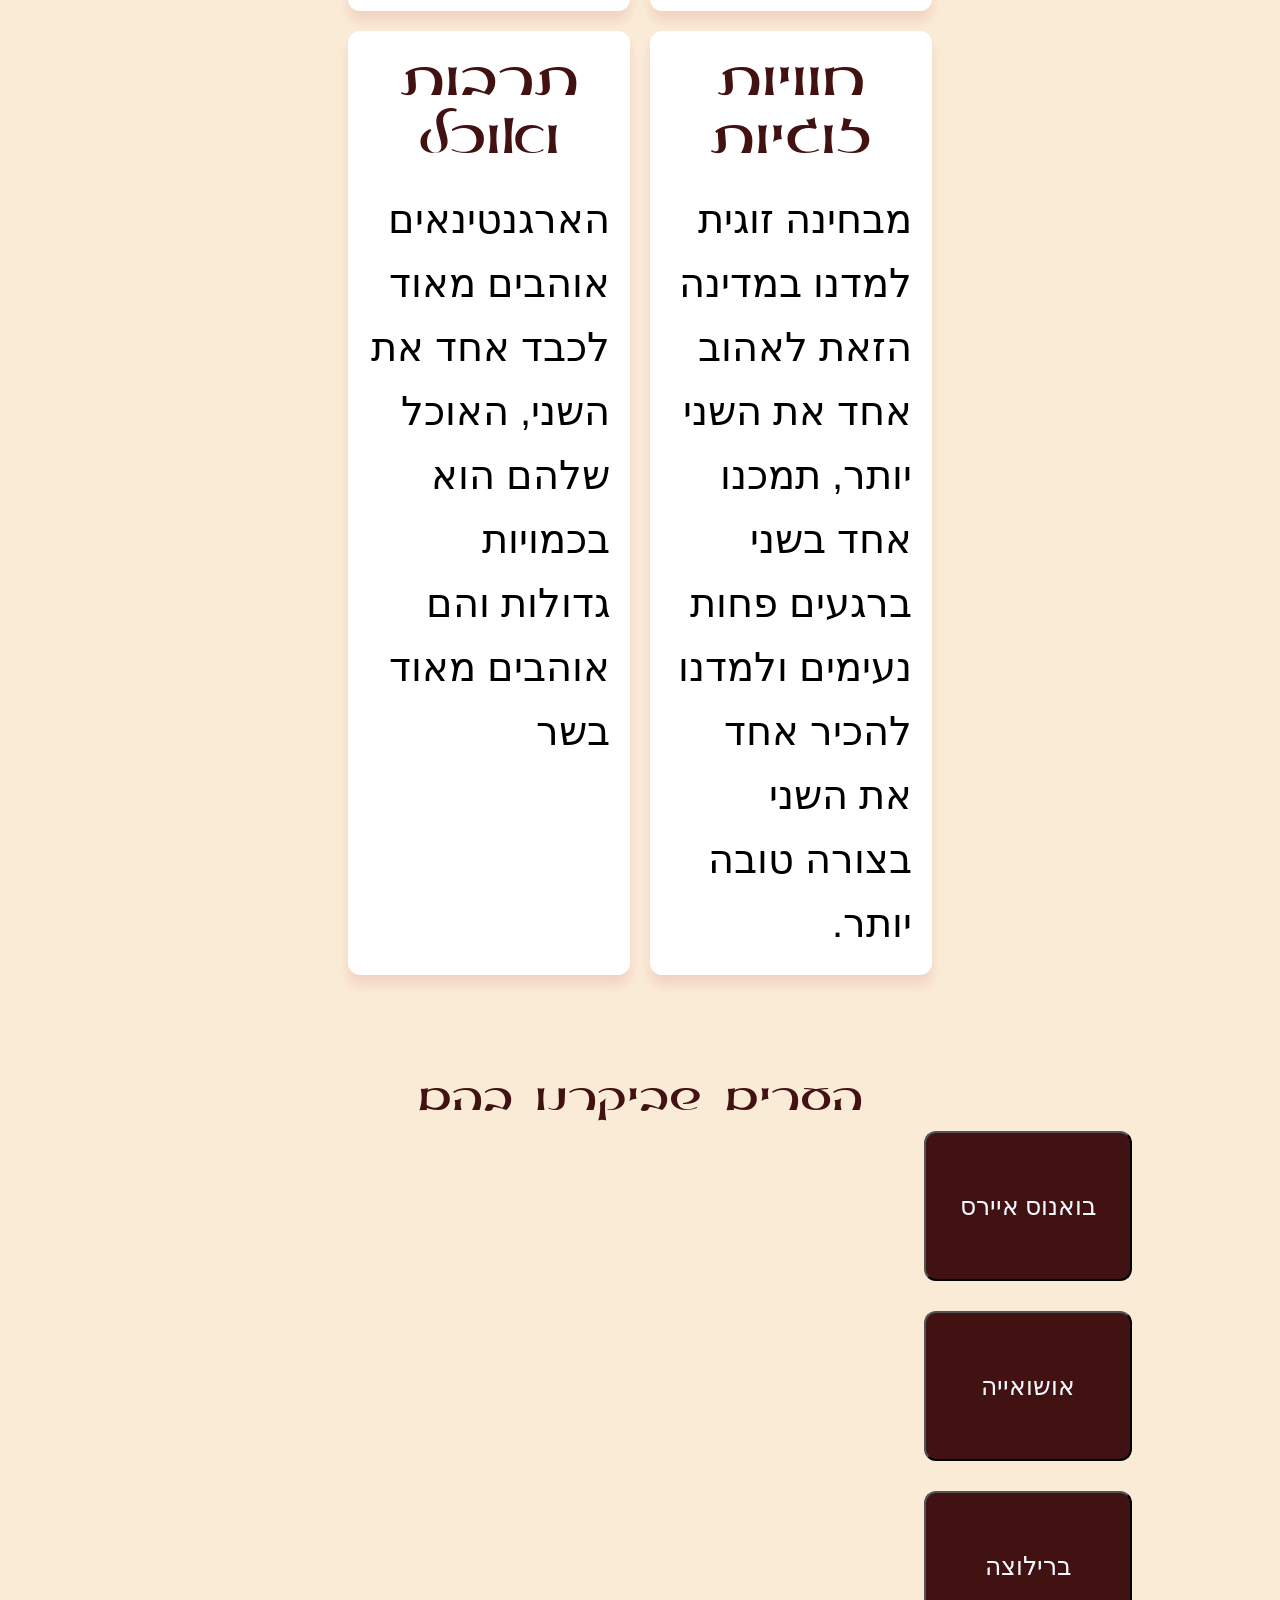
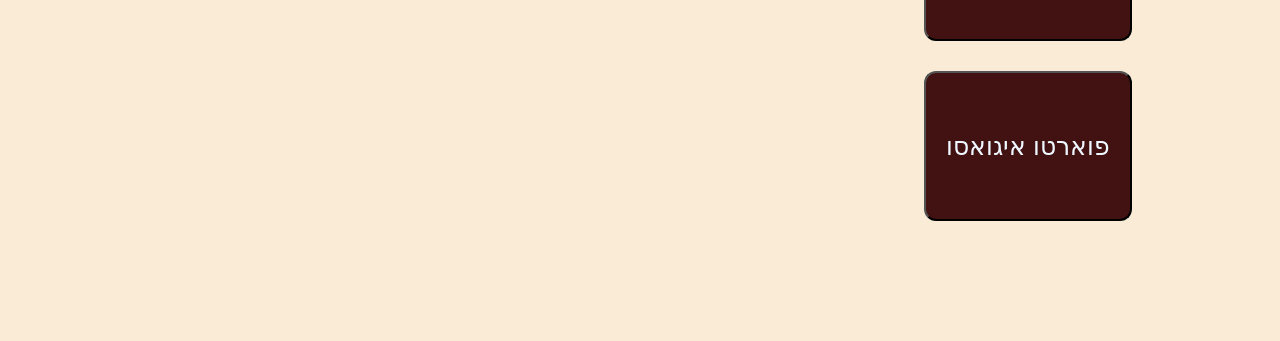
==== commit 034fca39: "Removing duplicates in nav" ====
--- a/html-files/argentina.html
+++ b/html-files/argentina.html
@@ -11,25 +11,8 @@
 <body>
   <header id="site-header">
     <h1>מסעות וחוויות</h1>
-
-    <nav aria-label="ניווט ראשי">
-      <ul class="main-nav">
-        <li><a href="../index.html">בית</a></li>
-        <li><a href="trips.html">טיולים</a>
-        </li>
-        <li id="destinations-nav"><a href="destinations.html">יעדים</a>
-          <ul id="destinations-ul">
-            <li><a href="argentina.html">ארגנטינה</a></li>
-            <li><a href="brazil.html">ברזיל</a></li>
-            <li><a href="mexico.html">מקסיקו</a></li>
-            <li><a href="florida.html">פלורידה</a></li>
-          </ul>
-        </li>
-        <li><a href="experiences.html">חוויות</a></li>
-        <li><a href="pic.html"> תמונות</a></li>
-        <li><a href="story.html"> הסיפור שלנו</a></li>
-      </ul>
-    </nav>
+    <div id="nav-placeholder"></div>
+    <script src="../js/nav.js"></script>
   </header>
   <main>
     <section class="about" id="argentina">
@@ -128,10 +111,8 @@
 
         <div class="aboutCity buenosAires">
           <p>העיר בירה של ארגנטינה...</p>
-          <!-- <img src="../images/argentina.jpg"> -->
-          <img src="https://res.cloudinary.com/dhsxupjcn/image/upload/v1778584753/DSC_0284_yiumml.jpg" />
-        </div>
-        <div class="aboutCity ushuaia">
+          <img src="../images/argentina.jpg">
+
 
           <p>העיר הדרומית בעולם...</p>
           <img src="../images/argentina/Ushuaia/laguna esmeralda/IMG-20251225-WA0029.jpg">
--- a/hanymoon.css
+++ b/hanymoon.css
@@ -1,3 +1,10 @@
+
+* {
+    margin: 0;
+    padding: 0;
+    box-sizing: border-box;
+}
+
 body {
   margin: 0;
   padding-top: 150px;
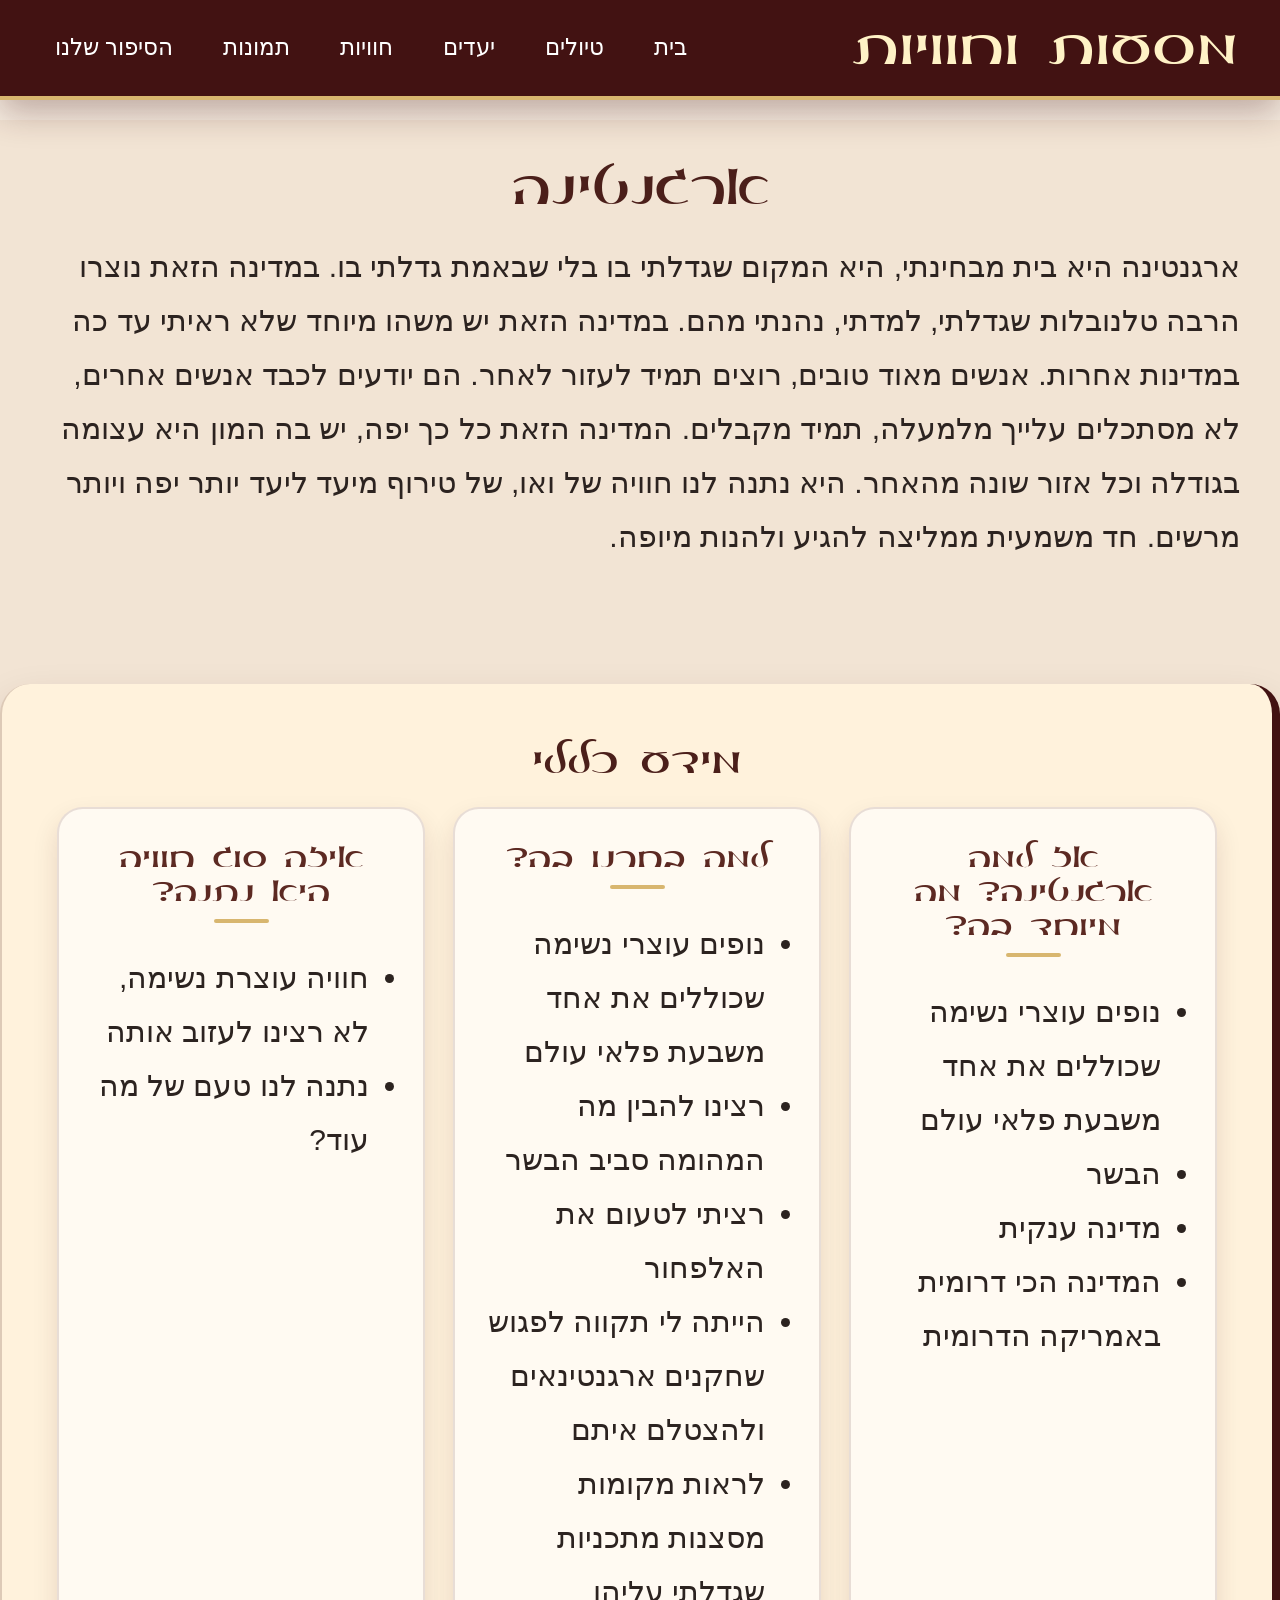
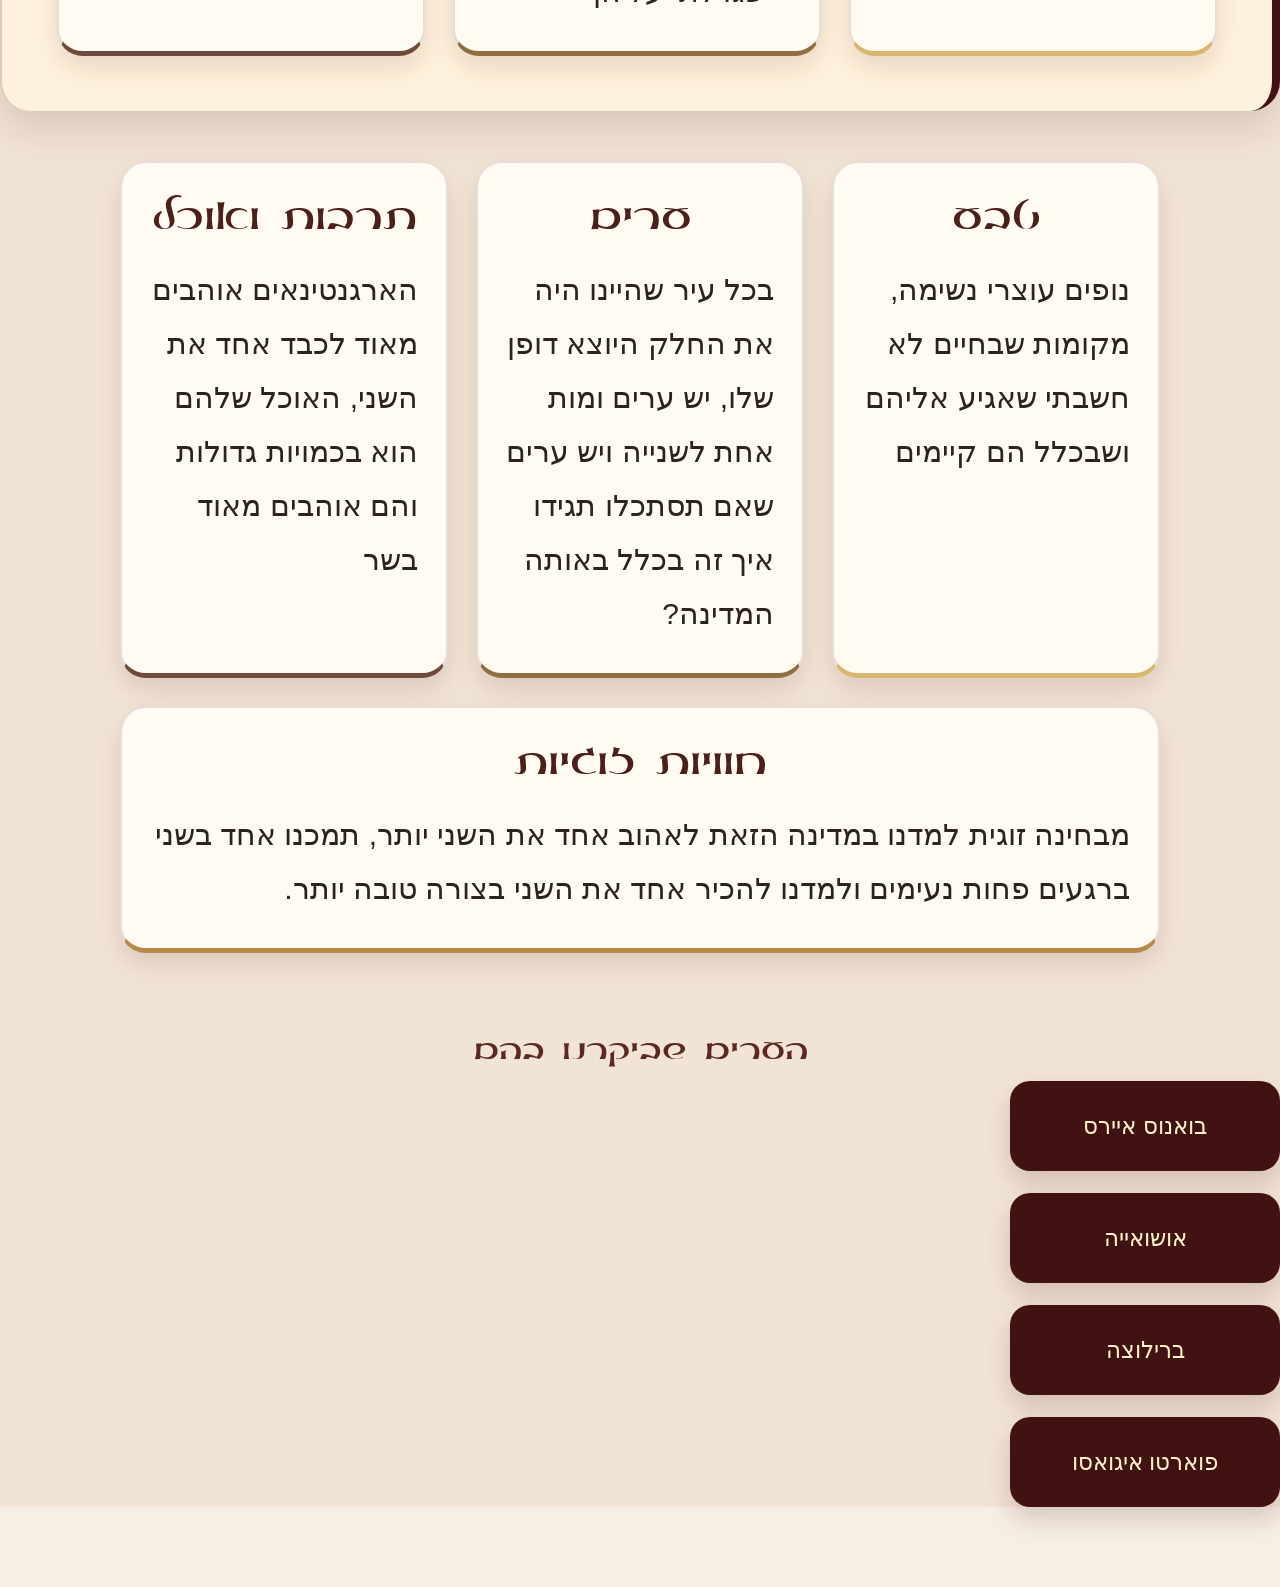
==== commit c7c0448f: "redesign story page and add trip selection" ====
--- a/html-files/argentina.html
+++ b/html-files/argentina.html
@@ -6,6 +6,7 @@
   <meta name="viewport" content="width=device-width, initial-scale=1.0">
   <title> מסעות וחוויות | ארגנטינה</title>
   <link rel="stylesheet" href="../hanymoon.css">
+  <link rel="stylesheet" href="../nav.css">
 </head>
 
 <body>
--- a/hanymoon.css
+++ b/hanymoon.css
@@ -1,4 +1,4 @@
-
+/* 
 * {
     margin: 0;
     padding: 0;
@@ -278,7 +278,7 @@
 {
   padding: 15px 20px;
   background-color: rgb(66, 18, 18);
-  text-decoration: none; /* Removes the underline */
+  text-decoration: none;
   font-size: 25px;
   border-radius: 12px;
   color: aliceblue;
@@ -366,305 +366,579 @@
 
 li{
   font-size: 40px;
-}
-:root {
-  --story-bg: #faf4ec;
-  --story-card: #fffaf4;
-  --story-text: #2d2520;
-  --story-muted: #6f6259;
-  --story-line: rgba(96, 55, 43, 0.16);
-  --story-brown: #5b2b24;
-  --story-brown-soft: #8d5a4c;
-  --story-sand: #ead7c3;
-  --story-radius: 28px;
-  --story-shadow: 0 18px 45px rgba(54, 28, 22, 0.10);
-}
-
-.story-shell {
+} */
+
+* {
+  margin: 0;
+  padding: 0;
+  box-sizing: border-box;
+}
+
+@font-face {
+  font-family: "titelfont";
+  src: url("fonts/anka/ankaclm-bold-webfont.ttf");
+}
+
+/* ===== GENERAL ===== */
+
+body {
+  margin: 0;
+  padding-top: 120px;
+  direction: rtl;
+  font-family: "Gill Sans", "Gill Sans MT", Calibri, "Trebuchet MS", sans-serif;
+  color: #2c2320;
   background:
-    radial-gradient(circle at 12% 8%, rgba(141, 90, 76, 0.14), transparent 32rem),
-    linear-gradient(180deg, #fffaf4 0%, var(--story-bg) 55%, #f2e3d4 100%);
-  color: var(--story-text);
-  min-height: 100vh;
-  padding: 135px 24px 90px;
-}
-
-.story-cover,
-.honeymoon-intro,
-.general-story-clean,
-.country-picker-clean,
-.country-panel {
-padding-left: 200px;
-padding-right: 200px;
-}
-
-.story-cover {
-  min-height: 420px;
-  border-radius: 42px;
-  padding: 64px;
+    linear-gradient(180deg, #f8efe4 0%, #ead7c3 45%, #f7efe6 100%);
+} 
+
+main {
+  width: 100%;
+  max-width: none;
+  padding: 0;
+  background: #f2e4d4;
+}
+
+h1,
+h2,
+h3,
+h4 {
+  font-family: "titelfont";
+  text-align: center;
+}
+
+h1 {
+  color: #fff2c6;
+  font-size: 52px;
+}
+
+h2 {
+  color: #4b1f1a;
+  font-size: 50px;
+  margin-bottom: 22px;
+}
+
+h3 {
+  color: #4b1f1a;
+  font-size: 38px;
+  margin-bottom: 24px;
+}
+
+h4 {
+  color: #5c2922;
+  font-size: 30px;
+  margin-bottom: 14px;
+}
+
+p,
+span,
+li {
+  font-size: 30px;
+  line-height: 1.8;
+}
+
+p,
+span {
+  display: block;
+  text-align: right;
+}
+
+/* ===== HEADER ===== */
+
+#site-header {
+  position: fixed;
+  top: 0;
+  left: 0;
+  right: 0;
+
+  min-height: 100px;
+  padding: 18px 42px;
+
+  display: flex;
+  justify-content: space-between;
+  align-items: center;
+
+  background-color: #421212;
+  color: white;
+
+  z-index: 1000;
+
+  border-bottom: 4px solid #d8b66f;
+  box-shadow: 0 12px 35px rgba(66, 18, 18, 0.32);
+}
+
+#nav-placeholder {
+  display: flex;
+  align-items: center;
+}
+
+section {
+  margin-bottom: 80px;
+}
+
+/* ===== WELCOME / HERO ===== */
+
+.welcome {
+  min-height: 520px;
+
+  padding: 80px 70px;
+
   display: flex;
   flex-direction: column;
-  justify-content: flex-end;
+  justify-content: center;
+  align-items: flex-start;
+
+  border-radius: 34px;
+  overflow: hidden;
+
   background:
-    linear-gradient(135deg, rgba(64, 25, 20, 0.92), rgba(141, 90, 76, 0.72));
-  color: white;
-  box-shadow: var(--story-shadow);
-  margin-bottom: 42px;
-}
-
-.story-cover h2 {
-  font-size: clamp(2.6rem, 7vw, 5.8rem);
-  line-height: 1;
-  margin-bottom: 22px;
-}
-
-.story-cover p {
-  max-width: 720px;
-  font-size: 40px;
-  line-height: 1.9;
-}
-
-.story-kicker {
-  color: #caa36a;
-  font-weight: 800;
-  letter-spacing: 0.14em;
-  text-transform: uppercase;
-  font-size: 0.82rem;
-  margin-bottom: 10px;
-}
-
-.honeymoon-intro {
-  display: grid;
-  grid-template-columns: minmax(0, 1.45fr) minmax(260px, 0.55fr);
-  gap: 35px;
-  margin-bottom: 58px;
-}
-
-.honeymoon-intro > div,
-.route-card,
-.general-story-clean,
-.country-picker-clean,
-.country-panel {
-  background: rgba(255, 250, 244, 0.9);
-  border: 1px solid var(--story-line);
-  border-radius: var(--story-radius);
-  box-shadow: var(--story-shadow);
-}
-
-.honeymoon-intro > div,
-.route-card {
-  padding: 34px;
-}
-
-.honeymoon-intro h2,
-.general-story-clean h2,
-.country-picker-clean h2,
-.country-title-row h2 {
-  font-size: clamp(1.9rem, 4vw, 3.3rem);
-  line-height: 1.12;
-  margin-bottom: 16px;
-  color: var(--story-brown);
-}
-
-.honeymoon-intro p,
-.route-card p,
-.general-story-clean p,
-.country-title-row p,
-.place-content p {
-  color: var(--story-muted);
-  line-height: 1.9;
-  font-size: 1.04rem;
-}
-
-.route-card h3 {
-  color: var(--story-brown);
-  font-size: 1.35rem;
-  margin-bottom: 12px;
-}
-
-.trip-tags {
+    linear-gradient(90deg, rgba(42, 15, 12, 0.92), rgba(66, 18, 18, 0.68), rgba(66, 18, 18, 0.22)),
+    url("images/argentina.jpg");
+
+  background-size: cover;
+  background-position: center;
+
+  border: 3px solid rgba(216, 182, 111, 0.85);
+
+  box-shadow:
+    0 25px 60px rgba(66, 18, 18, 0.35),
+    inset 0 0 0 1px rgba(255, 255, 255, 0.18);
+}
+
+.welcome h2 {
+  color: #fff2c6;
+  text-align: right;
+  font-size: 64px;
+  max-width: 820px;
+}
+
+.welcome p {
+  color: #fff8e9;
+  max-width: 760px;
+  font-size: 25px;
+  text-align: right;
+  border-right: 5px solid #d8b66f;
+  padding-right: 22px;
+  margin-top: 12px;
+}
+
+/* ===== INTRO ===== */
+
+/* .intro {
+  width: 86%;
+  margin-right: auto;
+  margin-left: auto;
+
+  padding: 46px 58px;
+
+  background-color: #fff8ef;
+
+  border-right: 8px solid #421212;
+  border-left: 2px solid rgba(66, 18, 18, 0.18);
+  border-top: 2px solid rgba(66, 18, 18, 0.12);
+  border-bottom: 2px solid rgba(66, 18, 18, 0.12);
+
+  border-radius: 26px;
+
+  box-shadow: 0 18px 45px rgba(66, 18, 18, 0.13);
+}
+
+.intro p {
+  max-width: 900px;
+  margin: auto;
+  color: #4f4039;
+} */
+
+/* ===== SECTION BLOCKS ===== */
+
+.site-highlights,
+.project-skills,
+.future-plans {
+  padding: 52px;
+
+  border-radius: 32px;
+
+  border: 2px solid rgba(66, 18, 18, 0.14);
+/* 
+  box-shadow: 0 18px 45px rgba(66, 18, 18, 0.12); */
+}
+
+/* כל אזור מקבל אופי קצת אחר, אבל לא צבעים צורמים */
+.site-highlights {
+  background:
+    linear-gradient(180deg, rgba(255, 248, 239, 0.96), rgba(239, 222, 202, 0.9));
+}
+
+.project-skills {
+  background:
+    linear-gradient(180deg, rgba(246, 241, 232, 0.96), rgba(225, 213, 195, 0.92));
+}
+
+.future-plans {
+  background:
+    linear-gradient(180deg, rgba(255, 246, 226, 0.96), rgba(235, 212, 174, 0.88));
+}
+
+/* ===== CARDS ===== */
+
+.cards-container {
   display: flex;
   flex-wrap: wrap;
-  gap: 10px;
+  gap: 28px;
+  justify-content: center;
+}
+
+.card {
+  flex: 1 1 290px;
+  min-height: 230px;
+
+  padding: 32px 28px;
+
+  border-radius: 26px;
+
+  background-color: #fffaf2;
+
+  border: 2px solid rgba(66, 18, 18, 0.12);
+  border-bottom: 5px solid #d8b66f;
+
+  box-shadow: 0 12px 26px rgba(66, 18, 18, 0.12);
+
+  transition: 0.3s;
+}
+
+/* אפקט קטן שמוסיף עניין בלי להפוך את כל האתר לצבעוני מדי */
+.card:nth-child(2) {
+  border-bottom-color: #8f6f3f;
+}
+
+.card:nth-child(3) {
+  border-bottom-color: #6e4a3a;
+}
+
+.card:nth-child(4) {
+  border-bottom-color: #b88946;
+}
+
+.card:hover {
+  transform: translateY(-8px);
+  border-color: rgba(66, 18, 18, 0.28);
+box-shadow: 0 0 30px rgb(135, 154, 184);
+}
+
+.card h4 {
+  position: relative;
+  padding-bottom: 14px;
+}
+
+.card h4::after {
+  content: "";
+  display: block;
+  width: 55px;
+  height: 4px;
+  background-color: #d8b66f;
+  margin: 10px auto 0;
+  border-radius: 10px;
+}
+
+.card p {
+  color: #4f4039;
+  font-size: 21px;
+}
+
+/* ===== COUNTRY IMAGE HOVER - משאיר את הרעיון שלך ===== */
+
+.argentina::after,
+.brazil::after,
+.mexico::after,
+.florida::after {
+  content: "";
+  display: block;
+
+  height: 0;
+  margin-top: 18px;
+
+  border-radius: 22px;
+
+  background-size: cover;
+  background-position: center;
+
+  box-shadow: 0 0 0 rgba(66, 18, 18, 0);
+
+  transition: 0.35s ease;
+}
+
+.argentina::after {
+  background-image: url("images/argentina.jpg");
+}
+
+.brazil::after {
+  background-image: url("images/brazil.jpg");
+}
+
+.mexico::after {
+  background-image: url("images/mexico.jpg");
+}
+
+.florida::after {
+  background-image: url("images/florida.jpg");
+}
+
+.card:hover::after {
+  height: 280px;
+  box-shadow: 0 18px 35px rgba(66, 18, 18, 0.22);
+}
+
+/* ===== ABOUT / WHY ===== */
+
+.about {
+  padding: 40px;
+}
+
+.why {
+  margin: 20px 0 50px;
+  padding: 55px;
+
+  border-radius: 30px;
+
+  background-color: #fff2dc;
+
+  border-right: 8px solid #421212;
+  border-left: 2px solid rgba(66, 18, 18, 0.18);
+
+  box-shadow: 0 18px 42px rgba(66, 18, 18, 0.14);
+}
+
+/* ===== LIST CARDS ===== */
+
+.card.list:hover {
+  background-color: #fff2dc;
+  transform: translateY(-8px);
+}
+
+.card.list ul {
+  direction: rtl;
+  padding-right: 26px;
+}
+
+.likedAbout {
+  margin-left: 120px;
+  margin-right: 120px;
+}
+
+.cards {
+  display: flex;
+  flex-wrap: wrap;
+  gap: 28px;
+}
+
+/* ===== COUNTRIES ===== */
+
+.countries,.stories {
+  display: flex;
+  flex-wrap: wrap;
+  gap: 28px;
+  justify-content: center;
+}
+
+.stateBtn,.tripBtn {
+  all: unset;
+
+  display: block;
+  width: 100%;
+
+  padding: 20px 16px;
+
+  text-align: center;
+  font-family: "titelfont";
+  font-size: 34px;
+  color: #421212;
+
+  cursor: pointer;
+}
+
+/* ===== VISITED CITIES ===== */
+
+.visitedCities {
+  display: flex;
+  gap: 45px;
+  align-items: flex-start;
+  direction: rtl;
+}
+
+#city,
+.tripsCity {
+  display: flex;
+  flex-direction: column;
+  gap: 22px;
+  min-width: 270px;
+}
+
+.tripsCity {
+  align-items: flex-start;
+}
+
+#city button,
+.tripsCity button {
+  width: 100%;
+  max-width: 310px;
+  min-height: 90px;
+
+  padding: 18px 24px;
+
+  border: 2px solid transparent;
+  border-radius: 20px;
+
+  background-color: #421212;
+
+  color: #fff2c6;
+  font-size: 23px;
+
+  cursor: pointer;
+
+  box-shadow: 0 12px 26px rgba(66, 18, 18, 0.18);
+  transition: 0.3s;
+}
+
+.tripsCity button:hover,
+#city button:hover {
+  transform: translateY(-6px);
+  background-color: #fff2c6;
+  color: #421212;
+  border-color: #421212;
+  box-shadow: 0 22px 42px rgba(66, 18, 18, 0.24);
+}
+
+#city button.active,
+.tripsCity button.active {
+  background-color: #fff2c6;
+  color: #421212;
+  border: 2px solid #421212;
+}
+
+/* ===== CITY CONTENT ===== */
+
+.cityInState {
+  display: none;
+  margin-right: 45px;
+}
+
+.aboutCity {
+  display: none;
+  flex: 1;
+
+  padding: 35px;
+
+  background-color: #fff8ef;
+
+  border-radius: 28px;
+  border: 2px solid rgba(66, 18, 18, 0.12);
+  border-right: 7px solid #d8b66f;
+
+  box-shadow: 0 18px 45px rgba(66, 18, 18, 0.13);
+}
+
+.aboutCity img {
+  width: 100%;
+  max-width: 620px;
+  height: 360px;
+
+  object-fit: cover;
+
   margin-top: 22px;
-}
-
-.trip-tags span,
-.empty-places span {
-  background: var(--story-sand);
-  color: var(--story-brown);
-  border-radius: 999px;
-  padding: 9px 14px;
-  font-weight: 700;
-  font-size: 0.92rem;
-}
-
-.general-story-clean {
-  padding: 42px;
-  margin-bottom: 58px;
-}
-
-.text-chapter {
-  max-width: 780px;
-  border-top: 1px solid var(--story-line);
-  padding-top: 28px;
-  margin-top: 28px;
-}
-
-.text-chapter h3,
-.place-content h3 {
-  color: var(--story-brown);
-  font-size: 1.45rem;
-  margin-bottom: 12px;
-}
-
-.story-emphasis {
-  color: var(--story-brown) !important;
-  font-weight: 900;
-  font-size: 1.18rem !important;
-}
-
-.country-picker-clean {
-  padding: 34px;
-  margin-bottom: 28px;
-}
-
-.country-buttons {
-  display: flex;
-  flex-wrap: wrap;
-  gap: 12px;
-  margin-top: 22px;
-}
-
-.country-btn,
-.place-btn {
-  border: 1px solid transparent;
-  background: var(--story-sand);
-  color: var(--story-brown);
-  border-radius: 999px;
-  padding: 12px 18px;
-  font-weight: 800;
-  cursor: pointer;
-  transition: 0.25s ease;
-}
-
-.country-btn:hover,
-.place-btn:hover {
-  transform: translateY(-2px);
-  box-shadow: 0 12px 26px rgba(54, 28, 22, 0.12);
-}
-
-.country-btn.active,
-.place-btn.active {
-  background: var(--story-brown);
-  color: white;
-}
-
-.country-panel {
-  display: none;
-  padding: 38px;
-}
-
-.country-panel.active {
-  display: block;
-}
-
-.country-title-row {
-  display: grid;
-  grid-template-columns: minmax(0, 0.9fr) minmax(280px, 1.1fr);
-  gap: 24px;
-  align-items: end;
-  border-bottom: 1px solid var(--story-line);
-  padding-bottom: 28px;
-  margin-bottom: 28px;
-}
-
-.places-layout {
-  display: grid;
-  grid-template-columns: 230px minmax(0, 1fr);
-  gap: 28px;
-}
-
-.places-menu {
-  display: flex;
-  flex-direction: column;
-  gap: 12px;
-}
-
-.place-btn {
-  text-align: right;
-  border-radius: 18px;
-}
-
-.place-content {
-  display: none;
-  background: #fffdfa;
-  border: 1px solid var(--story-line);
   border-radius: 24px;
-  padding: 32px;
-}
-
-.place-content.active {
-  display: block;
-}
-
-.empty-places {
-  display: flex;
-  flex-wrap: wrap;
-  gap: 12px;
-  margin-top: 24px;
-}
-
-blockquote {
-  margin: 18px 0;
-  padding: 18px 22px;
-  border-right: 4px solid #caa36a;
-  background: #f4e6d8;
-  border-radius: 18px;
-  color: var(--story-brown);
-  font-weight: 700;
-}
-
-@media (max-width: 850px) {
-  .story-shell {
-    padding-inline: 16px;
-  }
-
-  .story-cover {
-    padding: 36px 24px;
-  }
-
-  .honeymoon-intro,
-  .country-title-row,
-  .places-layout {
-    grid-template-columns: 1fr;
-  }
-
-  .places-menu {
-    flex-direction: row;
+
+  border: 4px solid #fff2c6;
+  box-shadow: 0 16px 34px rgba(66, 18, 18, 0.22);
+}
+
+/* ===== FOOTER ===== */
+
+footer {
+  padding: 42px 20px;
+
+  background-color: #421212;
+  color: #fff2c6;
+
+  text-align: center;
+
+  border-top: 4px solid #d8b66f;
+}
+
+footer p {
+  color: #fff2c6;
+  font-size: 20px;
+  text-align: center;
+}
+
+footer a {
+  display: inline-block;
+
+  margin-top: 16px;
+  padding: 12px 24px;
+
+  color: #421212;
+  background-color: #fff2c6;
+
+  border-radius: 20px;
+  text-decoration: none;
+  font-size: 20px;
+
+  transition: 0.3s;
+}
+
+footer a:hover {
+  background-color: white;
+  transform: translateY(-3px);
+}
+
+
+
+
+
+
+
+
+
+
+
+
+
+
+/* ===== MOBILE ===== */
+
+@media (max-width: 900px) {
+  body {
+    padding-top: 155px;
+  }
+
+  #site-header {
+    flex-direction: column;
+    gap: 12px;
+    padding: 12px 18px;
+  }
+
+  .main-nav {
+    width: 100%;
     overflow-x: auto;
+    gap: 12px;
     padding-bottom: 8px;
   }
 
-  .place-btn {
-    white-space: nowrap;
-  }
-
-  .general-story-clean,
-  .country-panel {
-    padding: 26px;
-  }
-}
-/* mobile: */
-
-@media (max-width: 768px) {
-
-  body {
-    padding-top: 120px;
+  .main-nav li {
+    flex: 0 0 auto;
+  }
+
+  nav a {
+    font-size: 18px;
+    padding: 8px 10px;
+  }
+
+  main {
+    width: 94%;
+    padding: 22px 0 60px;
   }
 
   h1 {
-    font-size: 40px;
+    font-size: 36px;
   }
 
   h2 {
@@ -676,64 +950,85 @@
   }
 
   h4 {
-    font-size: 26px;
-  }
-
-  p {
+    font-size: 24px;
+  }
+
+  p,
+  span,
+  li {
     font-size: 18px;
   }
 
-  main {
-    max-width: 95%;
-    padding: 10px;
-  }
-
-  #site-header {
-    flex-direction: column;
-    gap: 10px;
-    padding: 10px;
-  }
-
-  .main-nav {
-    gap: 15px;
-    padding: 0;
-  }
-
-  nav a {
-    font-size: 20px;
+  .welcome {
+    min-height: 390px;
+    padding: 45px 28px;
+    border-radius: 26px;
+    align-items: center;
+  }
+
+  .welcome h2 {
+    font-size: 38px;
+    text-align: center;
+  }
+
+  .welcome p {
+    font-size: 19px;
+    text-align: center;
+    border-right: none;
+    padding-right: 0;
+  }
+
+  .intro {
+    width: 100%;
+    padding: 30px 24px;
+  }
+
+  .site-highlights,
+  .project-skills,
+  .future-plans,
+  .why,
+  .aboutCity {
+    padding: 28px 22px;
+    border-radius: 24px;
   }
 
   .cards-container,
   .countries,
-  .visitedCities {
+  .visitedCities,
+  .cards {
     flex-direction: column;
+  }
+
+  .card {
+    flex: none;
+    width: 100%;
+    min-height: auto;
   }
 
   #city,
   .tripsCity {
-    margin-left: 0;
     width: 100%;
+    min-width: 0;
   }
 
   #city button,
   .tripsCity button {
     max-width: none;
-    height: auto;
     min-height: 70px;
     font-size: 20px;
   }
 
-  .aboutCity {
-    margin-left: 0;
-    padding-right: 0;
+  .cityInState {
+    margin-right: 0;
   }
 
   .aboutCity img {
     max-width: 100%;
+    height: 260px;
   }
 
   .likedAbout {
     margin-left: 0;
     margin-right: 0;
   }
-}+}
--- a/nav.css
+++ b/nav.css
@@ -0,0 +1,79 @@
+.main-nav {
+  display: flex;
+  align-items: center;
+  gap: 24px;
+  list-style: none;
+}
+
+.main-nav li {
+  font-size: 20px;
+}
+
+nav a {
+  position: relative;
+  display: inline-block;
+
+  color: white;
+  text-decoration: none;
+  font-size: 23px;
+
+  padding: 9px 13px;
+  border-radius: 12px;
+
+  transition: 0.3s;
+}
+
+nav a::after {
+  content: "";
+  position: absolute;
+  width: 0;
+  height: 3px;
+  background-color: #d8b66f;
+  bottom: -5px;
+  right: 13px;
+  transition: 0.3s;
+}
+
+nav a:hover::after {
+  width: 60%;
+}
+
+nav a:hover {
+  color: #421212;
+  background-color: #fff2c6;
+  transform: translateY(-2px);
+}
+
+
+#destinations-nav,#trips-nav {
+  position: relative;
+}
+
+#destinations-nav ul ,#trips-nav ul{
+  display: none;
+  position: absolute;
+  top: 48px;
+  right: 0;
+
+  min-width: 190px;
+
+  list-style: none;
+  padding: 12px;
+  margin: 0;
+
+  background-color: #421212;
+  border: 2px solid #d8b66f;
+  border-radius: 18px;
+
+  box-shadow: 0 18px 35px rgba(0, 0, 0, 0.28);
+}
+
+#destinations-nav:hover ul ,#trips-nav:hover ul{
+  display: block;
+}
+
+#destinations-nav #destinations-ul a ,#trips-nav #trips-ul a{
+  display: block;
+  padding: 12px 16px;
+  font-size: 20px;
+}
